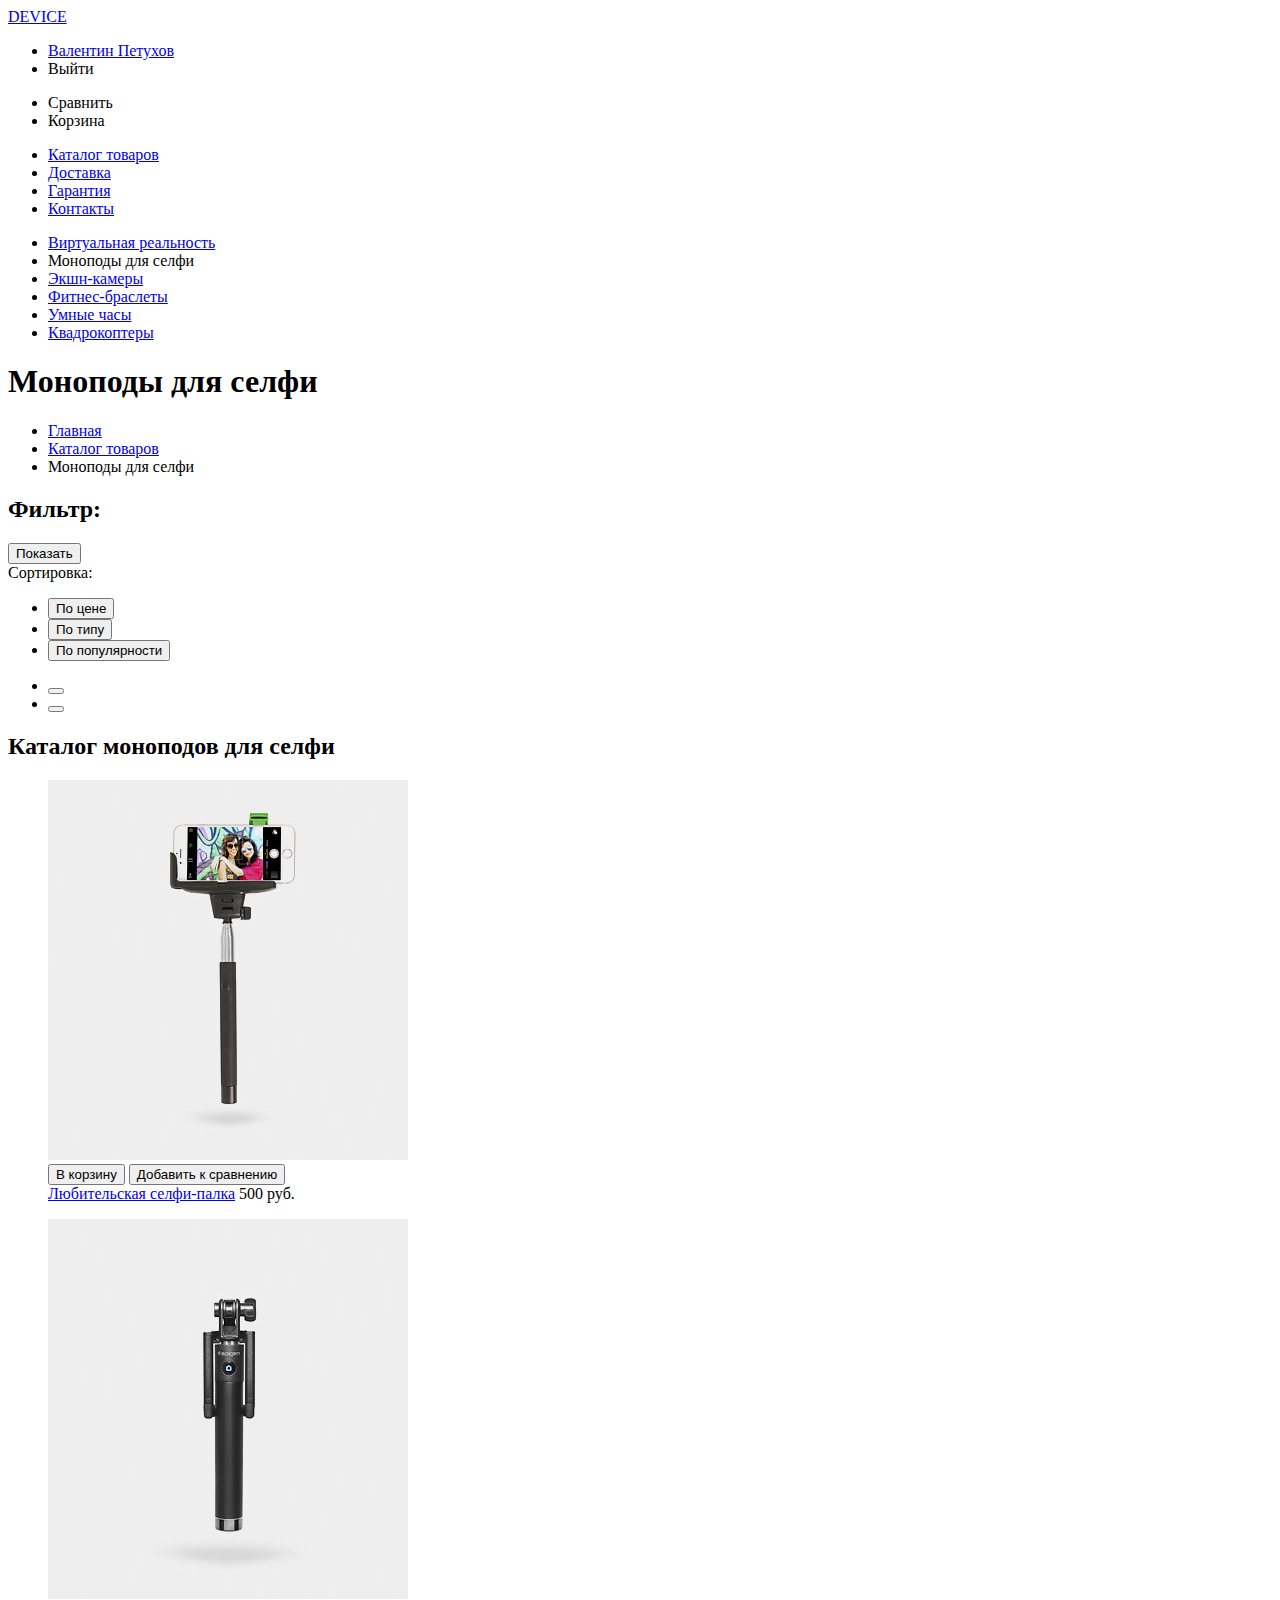
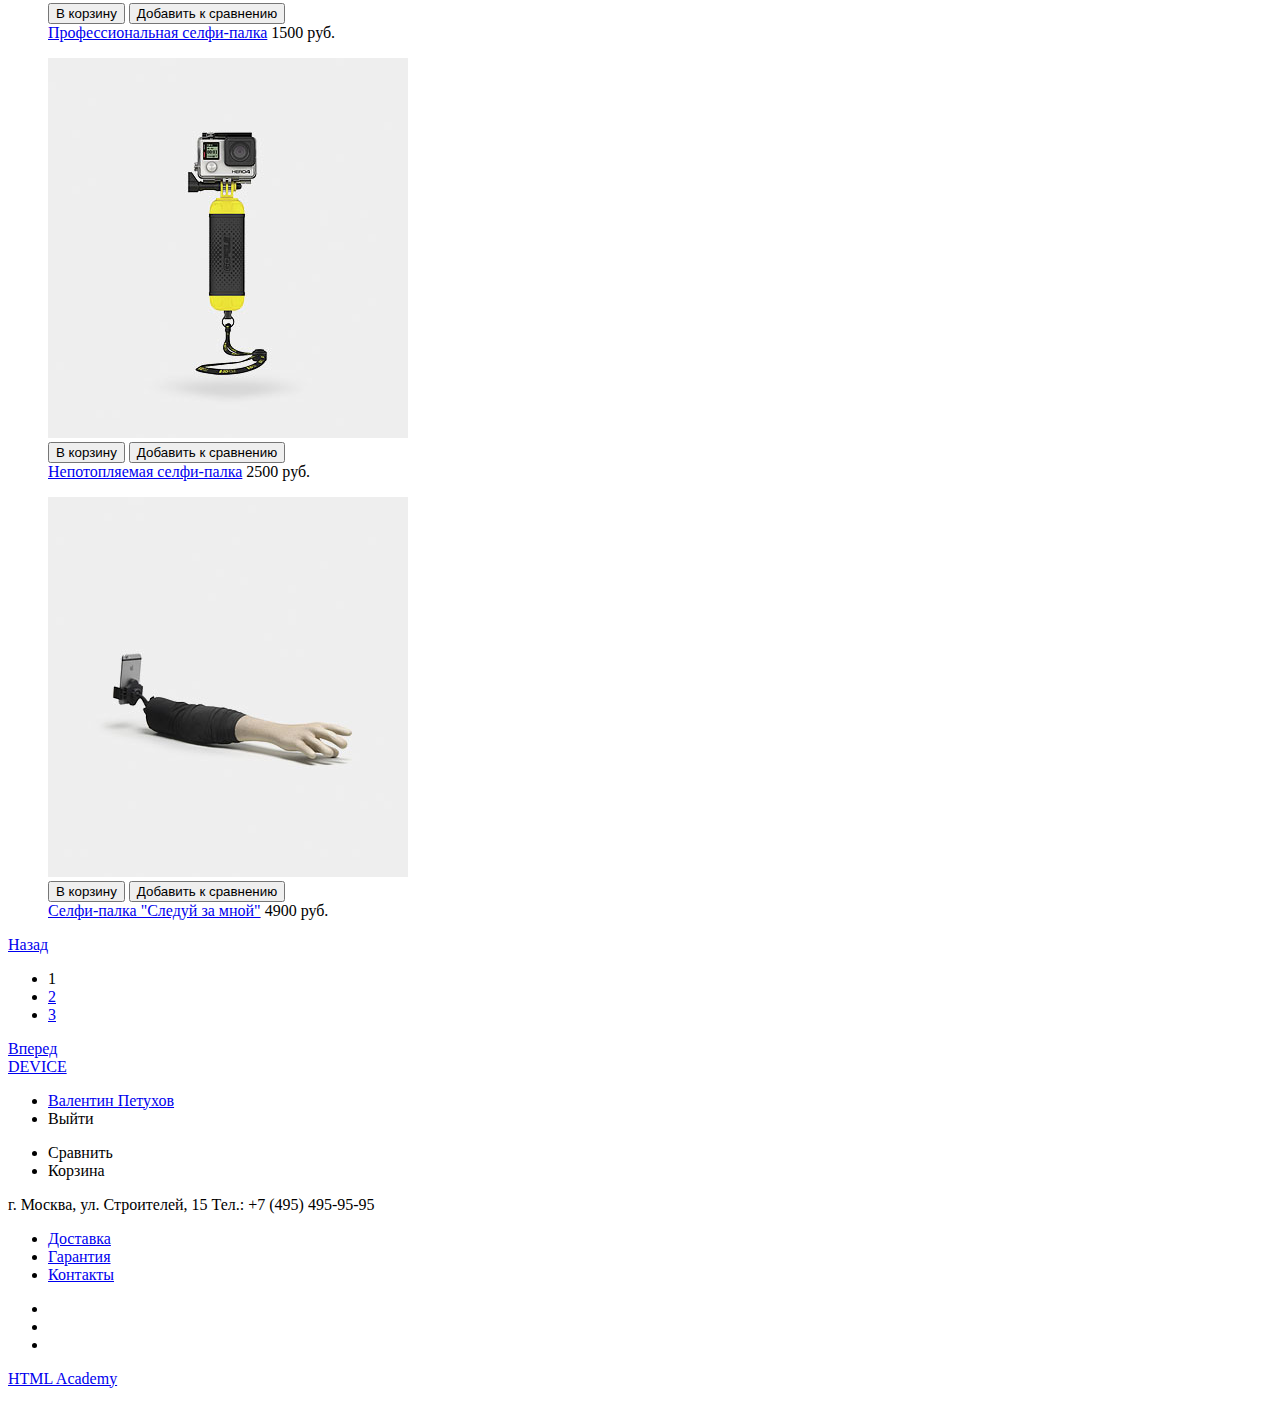
==== monopods.html @ a29088d2 "Графика" ====
<!DOCTYPE html>
<html lang="ru">
  <head>
    <meta charset="utf-8">
    <title>HTML Academy: Девайс</title>
  </head>

  <body>
  	 <header class="main-header">
    	<nav class="main-navigation">
        	<a class="main-header-logo" href="index.html">DEVICE</a>
    	    <!--form-->
            <ul class="user-navigation">
            	<li class="user-name"><a href="profile.html">Валентин Петухов</a></li>
        	    <li class="login-link">Выйти</li>
            </ul>
            <ul class="help-navigation">
            	<li class="compare">Сравнить</li>
            	<li class="basket">Корзина</li>
            </ul>
            <ul class="site-navigation">
            	<li><a href="catalog.html">Каталог товаров</a></li>
            	<li><a href="delivery.html">Доставка</a></li>
            	<li><a href="guarantee.html">Гарантия</a></li>
            	<li><a href="contacts.html">Контакты</a></li>
            </ul>
            <ul class="catalog-menu">
            	<li><a href="virtuality.html">Виртуальная реальность</a></li>
            	<li>Моноподы для селфи</li>
            	<li><a href="cameras.html">Экшн-камеры</a></li>
            	<li><a href="bracelets.html">Фитнес-браслеты</a></li>
            	<li><a href="watch.html">Умные часы</a></li>
            	<li><a href="copters.html">Квадрокоптеры</a></li>
            </ul>
        </nav>
    </header>

    <main>
    	<h1>Моноподы для селфи</h1>
    	<ul class="breadcrumbs">
    		<li><a href="index.html">Главная</a></li>
    		<li><a href="catalog.html">Каталог товаров</a></li>
    		<li>Моноподы для селфи</li>
    	</ul>
    	<aside class="filter">
    		<h2>Фильтр:</h2>
    		<!--form-->
    		<button class="button-show">Показать</button>
    	</aside>

    	<div class="sorting">
    		<span class="sort">Сортировка:</span>
    		<ul class="sort-criterions">
    			<li><button class="active">По цене</button></li>
    			<li><button>По типу</button></li>
                <li><button>По популярности</button></li>
    		</ul>
    		<ul class="sort-arrows">
    			<li><button class="up"></button></li>
    			<li><button class="down active"></button></li>
    		</ul>
    	</div>

    	<section class="catalog-items">
    		<h2 class="visually-hidden">Каталог моноподов для селфи</h2>
    		<figure>
    			<img src="img/item-1.jpg" width="360" height="380" alt="Любительская селфи-палка">
    			<div class="item-buttons">
    				<button class="to-basket">В корзину</button>
    				<button class="to-compare">Добавить к сравнению</button>
    			</div>
    			<figcaption>
    				<span class="mono-name"><a href="mono-1.html">Любительская селфи-палка</a></span>
    				<span class="mono-cost">500 руб.</span>
    			</figcaption>
    		</figure>
    		<figure>
    			<img src="img/item-2.jpg" width="360" height="380" alt="Профессиональная селфи-палка">
    			<div class="item-buttons">
    				<button class="to-basket">В корзину</button>
    				<button class="to-compare">Добавить к сравнению</button>
    			</div>
    			<figcaption>
    				<span class="mono-name"><a href="mono-2.html">Профессиональная селфи-палка</a></span>
    				<span class="mono-cost">1500 руб.</span>
    			</figcaption>
    		</figure>
    		<figure>
    			<img src="img/item-3.jpg" width="360" height="380" alt="Непотопляемая селфи-палка">
    			<div class="item-buttons">
    				<button class="to-basket">В корзину</button>
    				<button class="to-compare">Добавить к сравнению</button>
    			</div>
    			<figcaption>
    				<span class="mono-name"><a href="mono-3.html">Непотопляемая селфи-палка</a></span>
    				<span class="mono-cost">2500 руб.</span>
    			</figcaption>
    		</figure>
    		<figure>
    			<img class="new" src="img/item-4.jpg" width="360" height="380" alt="Селфи палка Следуй за мной">
    			<div class="item-buttons">
    				<button class="to-basket">В корзину</button>
    				<button class="to-compare">Добавить к сравнению</button>
    			</div>
    			<figcaption>
    				<span class="mono-name"><a href="mono-4.html">Селфи-палка "Следуй за мной"</a></span>
    				<span class="mono-cost">4900 руб.</span>
    			</figcaption>
    		</figure>
    		<div class="catalog-pagination">
    			<a href="#">Назад</a>
    			<ul class="pagination-pages">
    				<li><a>1</a></li>
    				<li><a href="items-page-two">2</a></li>
    				<li><a href="items-page-three">3</a></li>
    			</ul>
    			<a href="#">Вперед</a>
    		</div>
    	</section>
    </main>

    <footer class="main-footer">
    		<a class="footer-logo" href="index.html">DEVICE</a>
    		<ul class="footer-user-navigation">
    		 	<li class="footer-user-name"><a href="profile">Валентин Петухов</a></li>
        	    <li class="footer-login-link">Выйти</li>
            </ul>
            <ul class="footer-help-navigation">
            	<li class="footer-compare">Сравнить</li>
            	<li class="footer-basket">Корзина</li>
            </ul>	
            <span class="address">г. Москва, ул. Строителей, 15</span>
            <span class="tel">Тел.: +7 (495) 495-95-95</span>
            <ul class="footer-nav">
            		<li><a href="delivery.html">Доставка</a></li>
            	    <li><a href="guarantee.html">Гарантия</a></li>
            	    <li><a href="contacts.html">Контакты</a></li>
            </ul>
            <ul class="social-buttons">
            		<li class="facebook"><a href="#"></a></li>
            		<li class="ig"><a href="#"></a></li>
            		<li class="twitter"><a href="#"></a></li>
            </ul>
            <p class="footer-copyright">
            		<a class="button" href="https://htmlacademy.ru/intensive/htmlcss"><span class="visually-hidden">HTML Academy</span></a>
            </p>
    	</footer>


  </body>
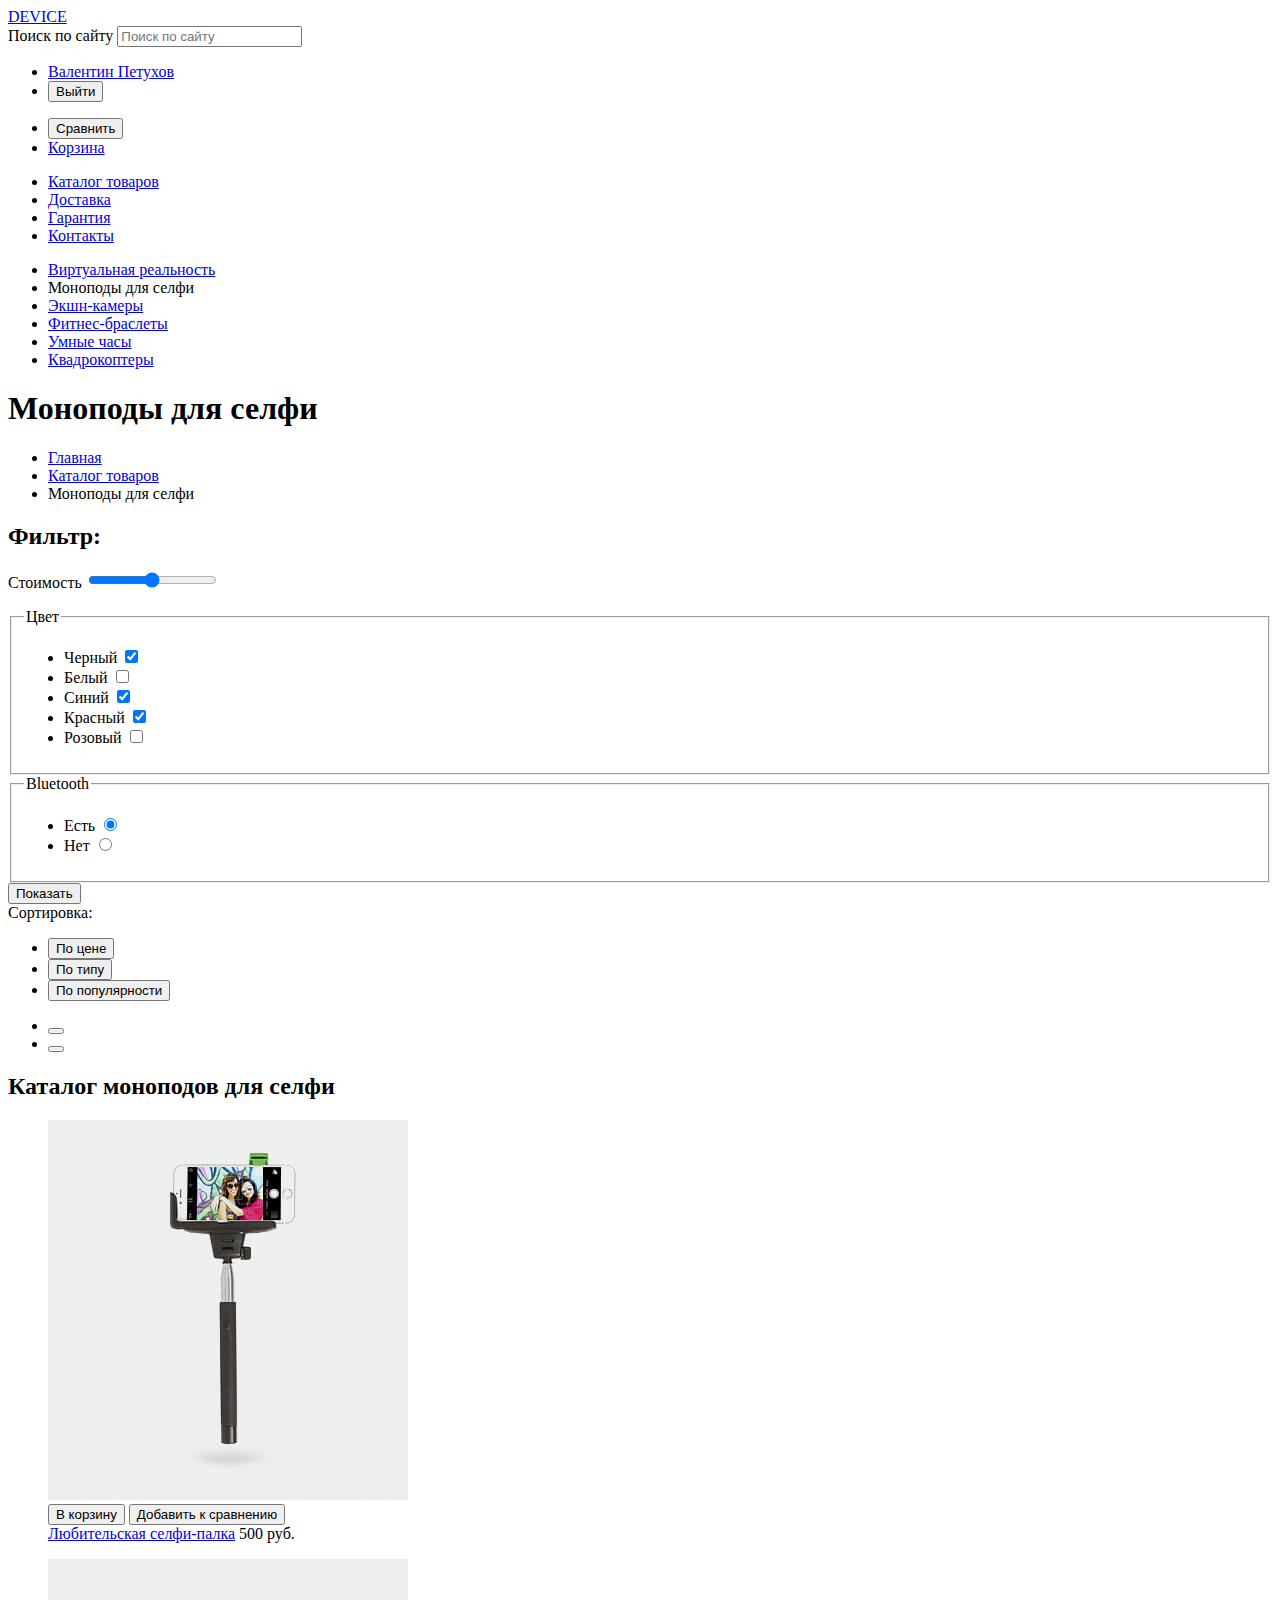
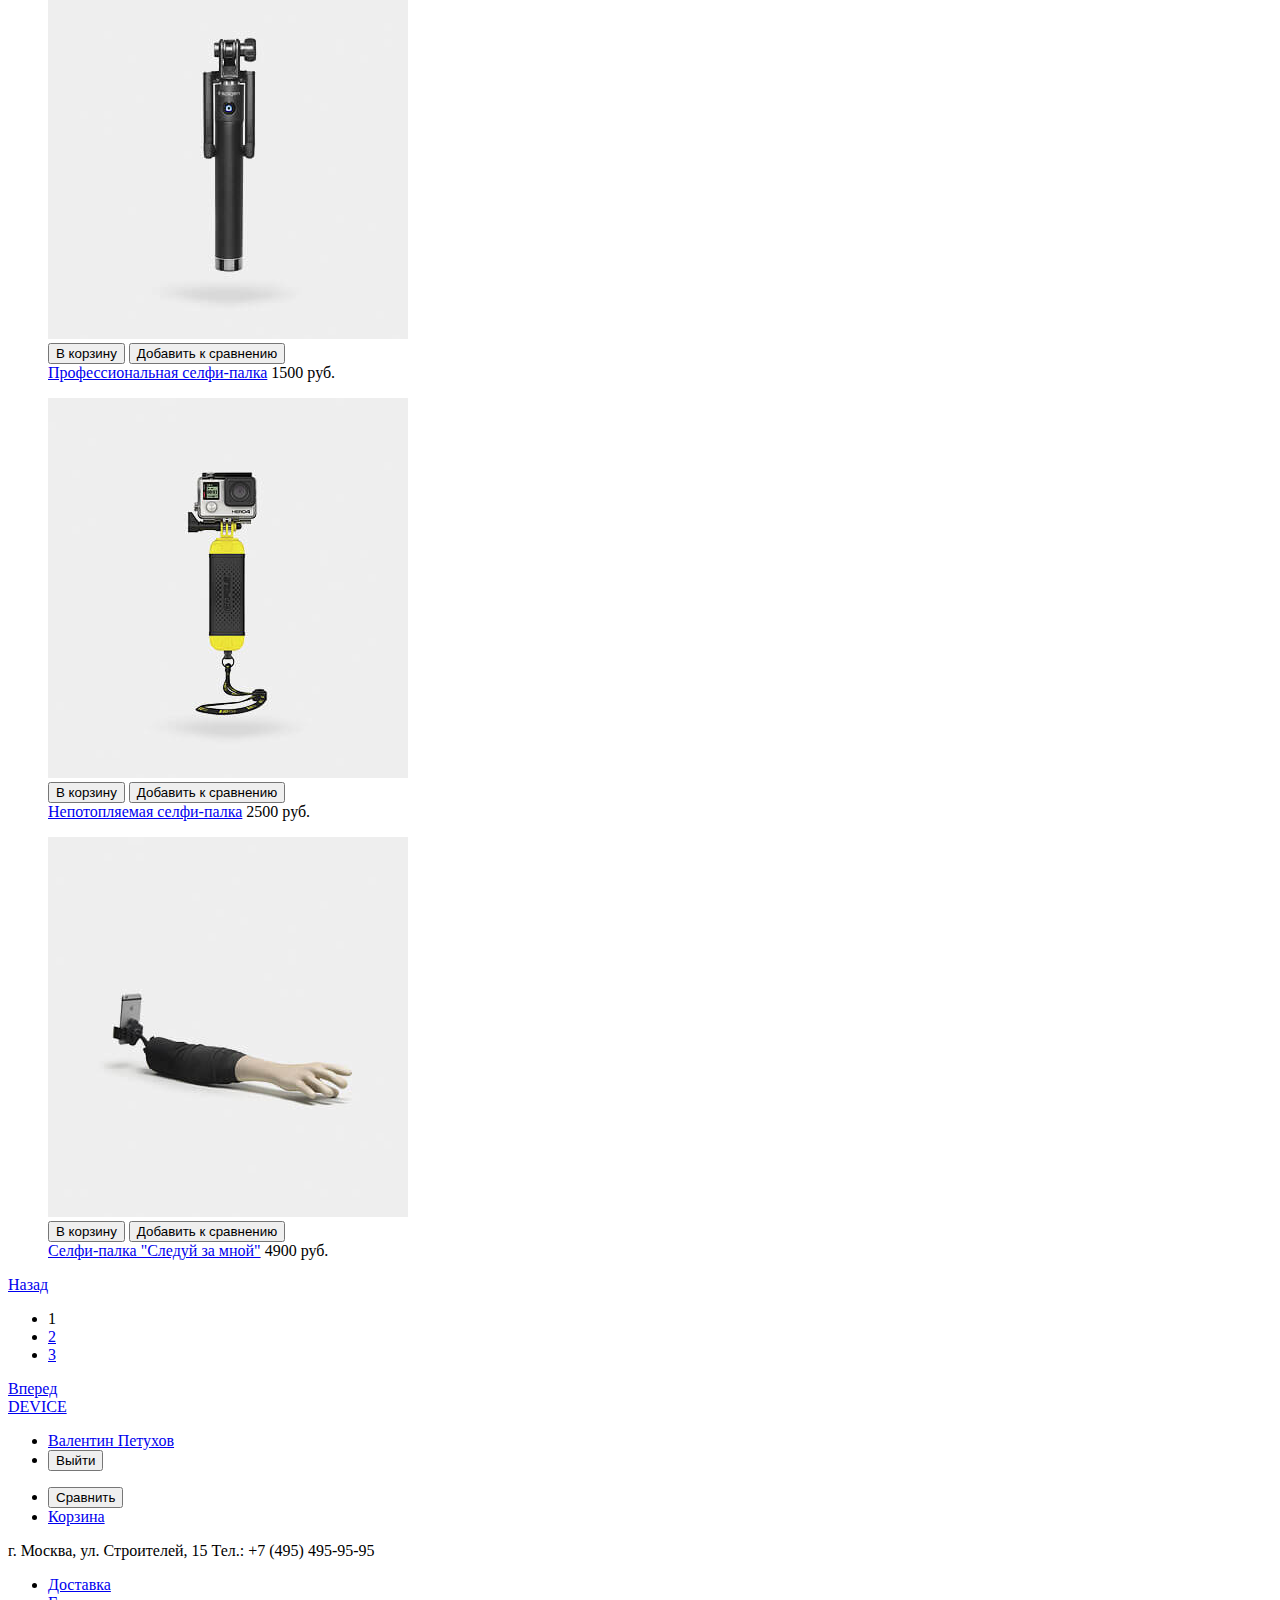
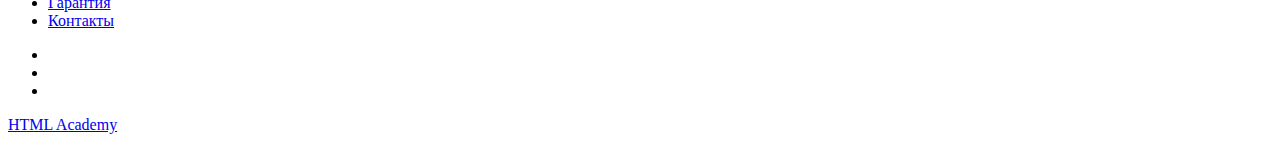
==== commit 14bd0311: "Формы" ====
--- a/monopods.html
+++ b/monopods.html
@@ -9,14 +9,23 @@
   	 <header class="main-header">
     	<nav class="main-navigation">
         	<a class="main-header-logo" href="index.html">DEVICE</a>
-    	    <!--form-->
+    	    <form class="search-form" action="https://echo.htmlacademy.ru" method="post">
+    	    	<label for="search" class="visually-hidden">Поиск по сайту</label>
+    	    	<input type="search" name="search" id="search" placeholder="Поиск по сайту">
+    	    </form>
             <ul class="user-navigation">
             	<li class="user-name"><a href="profile.html">Валентин Петухов</a></li>
-        	    <li class="login-link">Выйти</li>
+        	    <li class="login-link">
+        	    	<button>Выйти</button>
+        	    </li>
             </ul>
             <ul class="help-navigation">
-            	<li class="compare">Сравнить</li>
-            	<li class="basket">Корзина</li>
+            	<li class="compare">
+            		<button>Сравнить</button>
+            	</li>
+            	<li class="basket">
+            		<a href="basket.html">Корзина</a>
+            	</li>
             </ul>
             <ul class="site-navigation">
             	<li><a href="catalog.html">Каталог товаров</a></li>
@@ -44,8 +53,51 @@
     	</ul>
     	<aside class="filter">
     		<h2>Фильтр:</h2>
-    		<!--form-->
-    		<button class="button-show">Показать</button>
+    		<form class="filter-form" action="https://echo.htmlacademy.ru" method="get">
+    	    	<p class="filter-field">
+    	    		<label for="cost">Стоимость</label>
+    	    		<input type="range" name="cost" id="cost" min="0" max="10000" step="100">
+    	    	</p>
+    	    	<fieldset>
+    	    		<legend>Цвет</legend>
+    	    		<ul>
+    	    		    <li class="filter-field">
+    	    			    <label for="black">Черный</label>
+    	    			    <input type="checkbox" checked name="black" id="black" class="visually-hidden">
+    	    	        </li>
+    	    	        <li class="filter-field">
+    	    	    	    <label for="white">Белый</label>
+    	    		        <input type="checkbox" name="white" id="white" class="visually-hidden">
+    	    		    </li>
+    	    		    <li class="filter-field">
+    	    			    <label for="blue">Синий</label>
+    	    			    <input type="checkbox" checked name="blue" id="blue" class="visually-hidden">
+    	    		    </li>
+    	    		    <li class="filter-field">
+    	    			    <label for="red">Красный</label>
+    	    		        <input type="checkbox" name="red" checked id="red" class="visually-hidden">
+    	    		    </li>
+    	    		    <li class="filter-field">
+    	    			    <label for="pink">Розовый</label>
+    	    		        <input type="checkbox" name="pink" id="pink" class="visually-hidden">
+    	    		    </li>
+    	    	    </ul>
+    	    	</fieldset>
+    	    	<fieldset class="filter-field">
+    	    		<legend>Bluetooth</legend>
+    	    		<ul>
+    	    			<li class="filter-field">
+    	    			    <label for="yes">Есть</label>
+    	    		        <input type="radio" name="bluetooth-presense" id="yes" checked class="visually-hidden">
+    	    		    </li>
+    	    		    <li class="filter-field">
+    	    			    <label for="no">Нет</label>
+    	    		        <input type="radio" name="bluetooth-presense" id="no" class="visually-hidden">
+    	    	        </li>
+    	    	    </ul>
+    	    	</fieldset>
+    	    </form>
+    		<button type="submit" class="button">Показать</button>
     	</aside>
 
     	<div class="sorting">
@@ -123,11 +175,17 @@
     		<a class="footer-logo" href="index.html">DEVICE</a>
     		<ul class="footer-user-navigation">
     		 	<li class="footer-user-name"><a href="profile">Валентин Петухов</a></li>
-        	    <li class="footer-login-link">Выйти</li>
+        	    <li class="footer-login-link">
+        	    	<button>Выйти</button>
+        	    </li>
             </ul>
             <ul class="footer-help-navigation">
-            	<li class="footer-compare">Сравнить</li>
-            	<li class="footer-basket">Корзина</li>
+            	<li class="footer-compare">
+            		<button>Сравнить</button>
+            	</li>
+            	<li class="footer-basket">
+            		<a href="basket.html">Корзина</a>
+            	</li>
             </ul>	
             <span class="address">г. Москва, ул. Строителей, 15</span>
             <span class="tel">Тел.: +7 (495) 495-95-95</span>
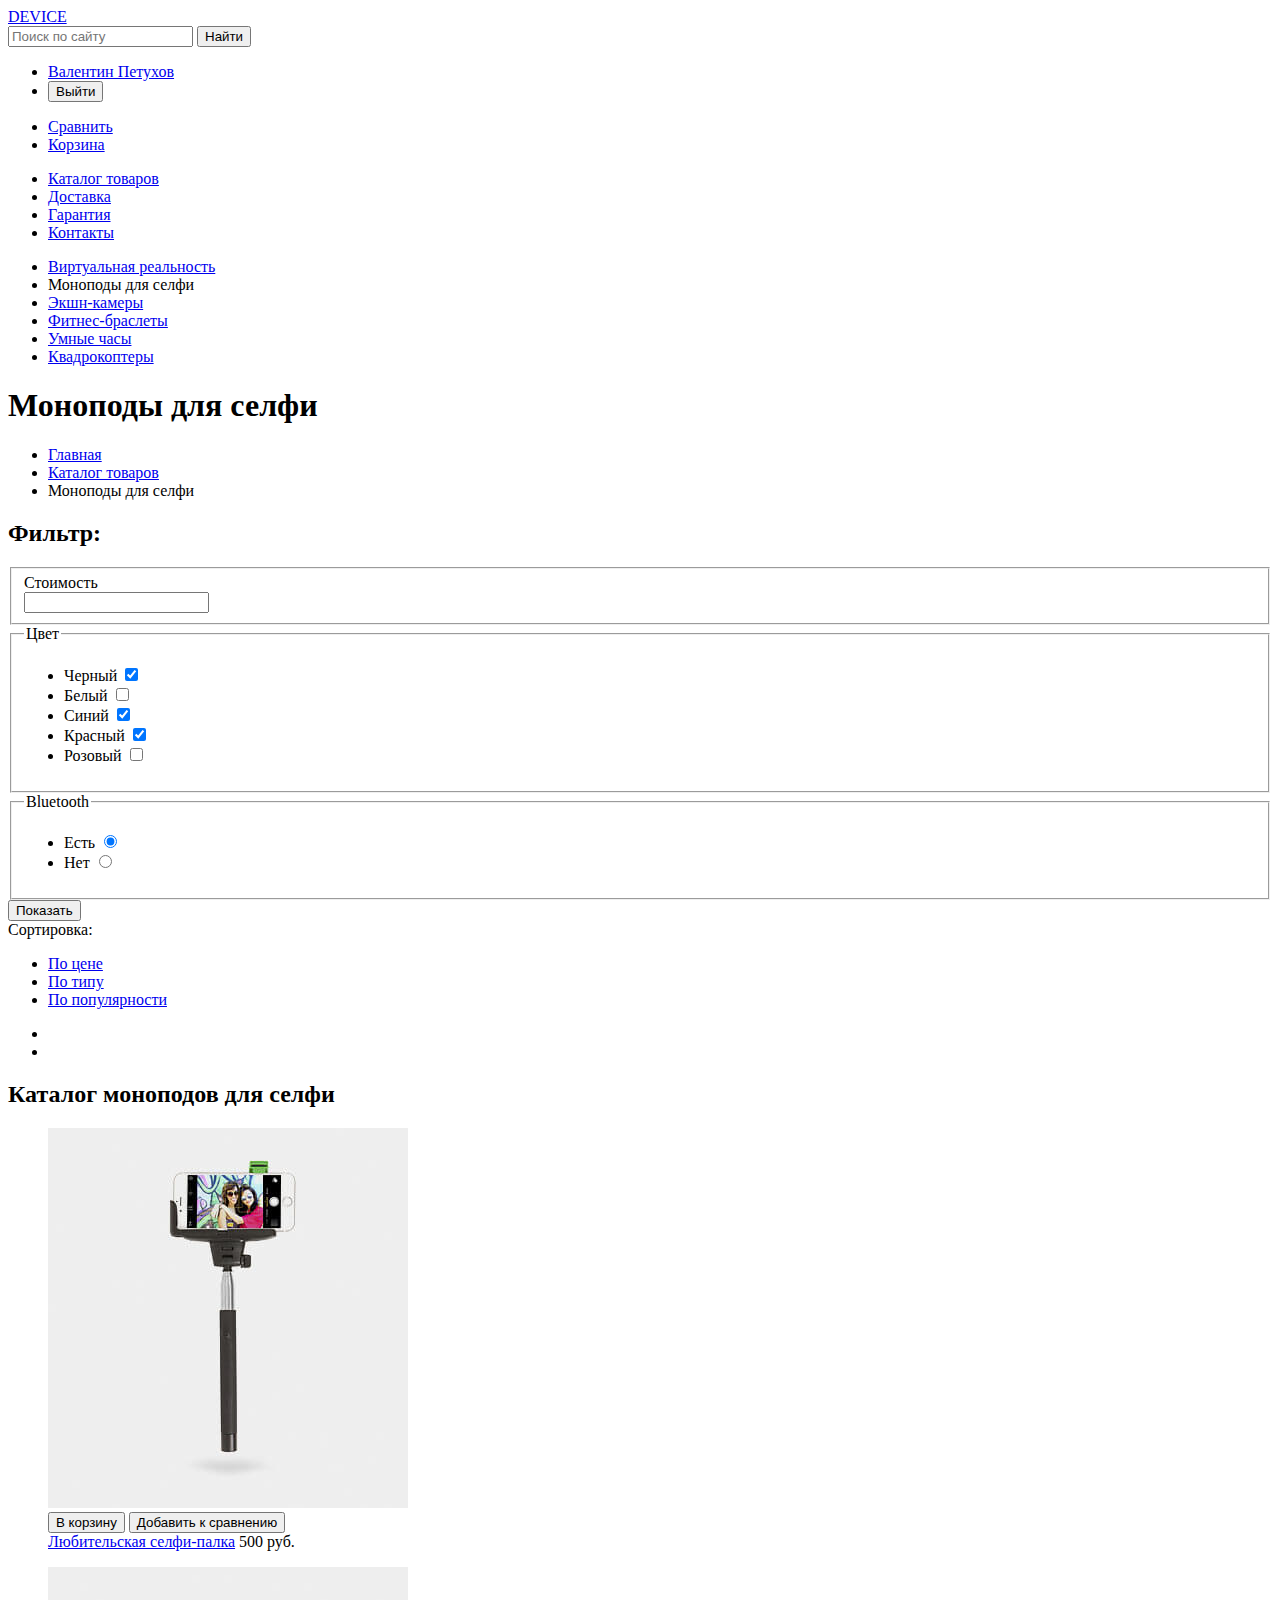
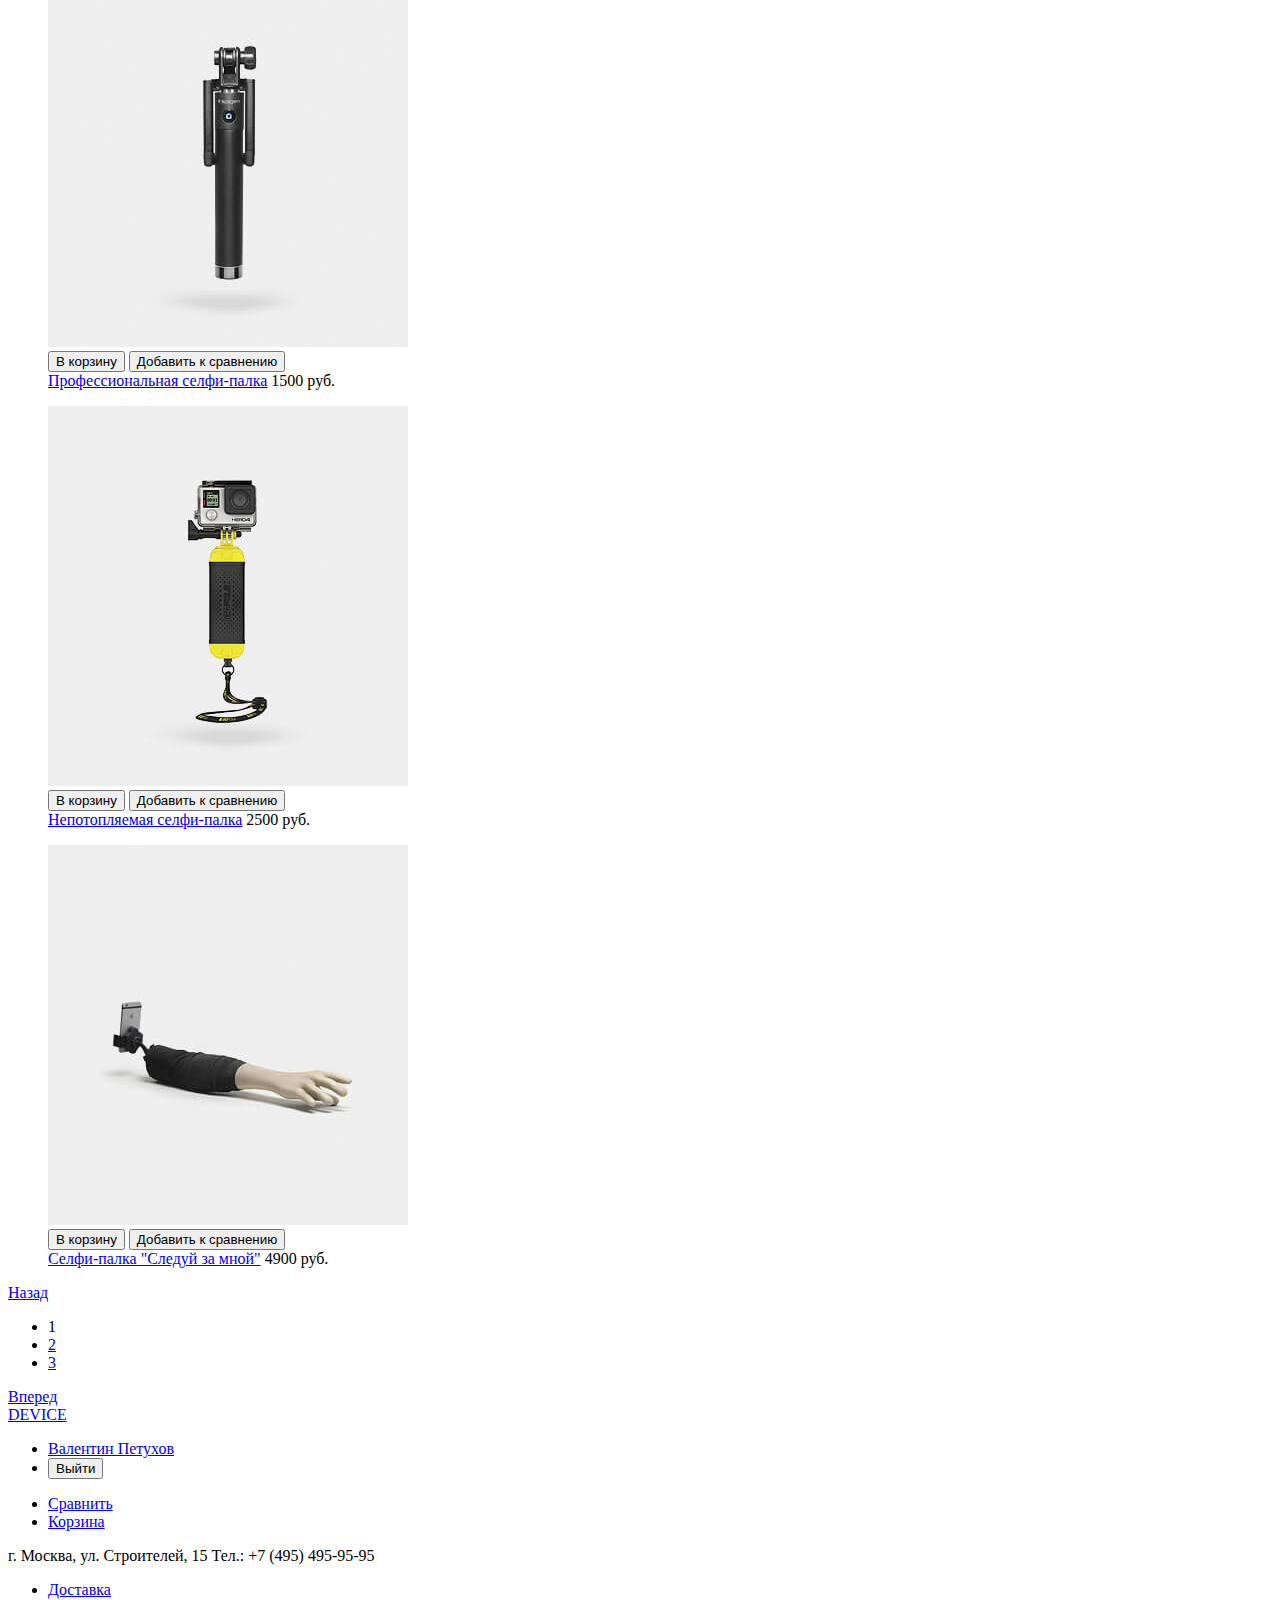
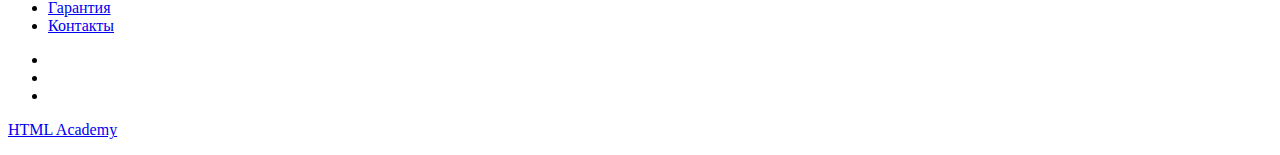
==== commit d08af71b: "Изменения в формах" ====
--- a/monopods.html
+++ b/monopods.html
@@ -10,8 +10,8 @@
     	<nav class="main-navigation">
         	<a class="main-header-logo" href="index.html">DEVICE</a>
     	    <form class="search-form" action="https://echo.htmlacademy.ru" method="post">
-    	    	<label for="search" class="visually-hidden">Поиск по сайту</label>
-    	    	<input type="search" name="search" id="search" placeholder="Поиск по сайту">
+    	    	<input type="search" name="search" id="header-search" placeholder="Поиск по сайту">
+    	    	<button type="submit" class="header-search-button">Найти</button>
     	    </form>
             <ul class="user-navigation">
             	<li class="user-name"><a href="profile.html">Валентин Петухов</a></li>
@@ -21,7 +21,7 @@
             </ul>
             <ul class="help-navigation">
             	<li class="compare">
-            		<button>Сравнить</button>
+            		<a href="compare.html">Сравнить</a>
             	</li>
             	<li class="basket">
             		<a href="basket.html">Корзина</a>
@@ -54,32 +54,33 @@
     	<aside class="filter">
     		<h2>Фильтр:</h2>
     		<form class="filter-form" action="https://echo.htmlacademy.ru" method="get">
-    	    	<p class="filter-field">
-    	    		<label for="cost">Стоимость</label>
-    	    		<input type="range" name="cost" id="cost" min="0" max="10000" step="100">
-    	    	</p>
+    	    	<fieldset class="filter-field">
+    	    		<label for="cost-field">Стоимость</label>
+    	    		<div class="cost-range"></div>
+    	    		<input type="text" id="cost-field" readonly>
+    	    	</fieldset>
     	    	<fieldset>
     	    		<legend>Цвет</legend>
     	    		<ul>
     	    		    <li class="filter-field">
-    	    			    <label for="black">Черный</label>
-    	    			    <input type="checkbox" checked name="black" id="black" class="visually-hidden">
+    	    			    <label for="color-filter-black">Черный</label>
+    	    			    <input type="checkbox" checked name="color-checkbox" id="color-filter-black" class="visually-hidden" value="black">
     	    	        </li>
     	    	        <li class="filter-field">
-    	    	    	    <label for="white">Белый</label>
-    	    		        <input type="checkbox" name="white" id="white" class="visually-hidden">
-    	    		    </li>
-    	    		    <li class="filter-field">
-    	    			    <label for="blue">Синий</label>
-    	    			    <input type="checkbox" checked name="blue" id="blue" class="visually-hidden">
-    	    		    </li>
-    	    		    <li class="filter-field">
-    	    			    <label for="red">Красный</label>
-    	    		        <input type="checkbox" name="red" checked id="red" class="visually-hidden">
-    	    		    </li>
-    	    		    <li class="filter-field">
-    	    			    <label for="pink">Розовый</label>
-    	    		        <input type="checkbox" name="pink" id="pink" class="visually-hidden">
+    	    	    	    <label for="color-filter-white">Белый</label>
+    	    		        <input type="checkbox" name="color-checkbox" id="color-filter-white" class="visually-hidden" value="white">
+    	    		    </li>
+    	    		    <li class="filter-field">
+    	    			    <label for="color-filter-blue">Синий</label>
+    	    			    <input type="checkbox" checked name="color-checkbox" id="color-filter-blue" class="visually-hidden" value="blue">
+    	    		    </li>
+    	    		    <li class="filter-field">
+    	    			    <label for="color-filter-red">Красный</label>
+    	    		        <input type="checkbox" name="color-checkbox" checked id="color-filter-red" class="visually-hidden" value="red">
+    	    		    </li>
+    	    		    <li class="filter-field">
+    	    			    <label for="color-filter-pink">Розовый</label>
+    	    		        <input type="checkbox" name="color-checkbox" id="color-filter-pink" class="visually-hidden" value="pink">
     	    		    </li>
     	    	    </ul>
     	    	</fieldset>
@@ -87,12 +88,12 @@
     	    		<legend>Bluetooth</legend>
     	    		<ul>
     	    			<li class="filter-field">
-    	    			    <label for="yes">Есть</label>
-    	    		        <input type="radio" name="bluetooth-presense" id="yes" checked class="visually-hidden">
-    	    		    </li>
-    	    		    <li class="filter-field">
-    	    			    <label for="no">Нет</label>
-    	    		        <input type="radio" name="bluetooth-presense" id="no" class="visually-hidden">
+    	    			    <label for="bluetooth-presense-yes">Есть</label>
+    	    		        <input type="radio" name="bluetooth-presense" id="bluetooth-presense-yes" checked class="visually-hidden" value="yes">
+    	    		    </li>
+    	    		    <li class="filter-field">
+    	    			    <label for="bluetooth-presense-no">Нет</label>
+    	    		        <input type="radio" name="bluetooth-presense" id="bluetooth-presense-no" class="visually-hidden" value="no">
     	    	        </li>
     	    	    </ul>
     	    	</fieldset>
@@ -103,13 +104,13 @@
     	<div class="sorting">
     		<span class="sort">Сортировка:</span>
     		<ul class="sort-criterions">
-    			<li><button class="active">По цене</button></li>
-    			<li><button>По типу</button></li>
-                <li><button>По популярности</button></li>
+    			<li><a href="#" class="active">По цене</a></li>
+    			<li><a href="#">По типу</a></li>
+                <li><a href="#">По популярности</a></li>
     		</ul>
     		<ul class="sort-arrows">
-    			<li><button class="up"></button></li>
-    			<li><button class="down active"></button></li>
+    			<li><a href="#"></a></li>
+    			<li><a href="#"></a></li>
     		</ul>
     	</div>
 
@@ -181,7 +182,7 @@
             </ul>
             <ul class="footer-help-navigation">
             	<li class="footer-compare">
-            		<button>Сравнить</button>
+            		<a href="compare.html">Сравнить</a>
             	</li>
             	<li class="footer-basket">
             		<a href="basket.html">Корзина</a>
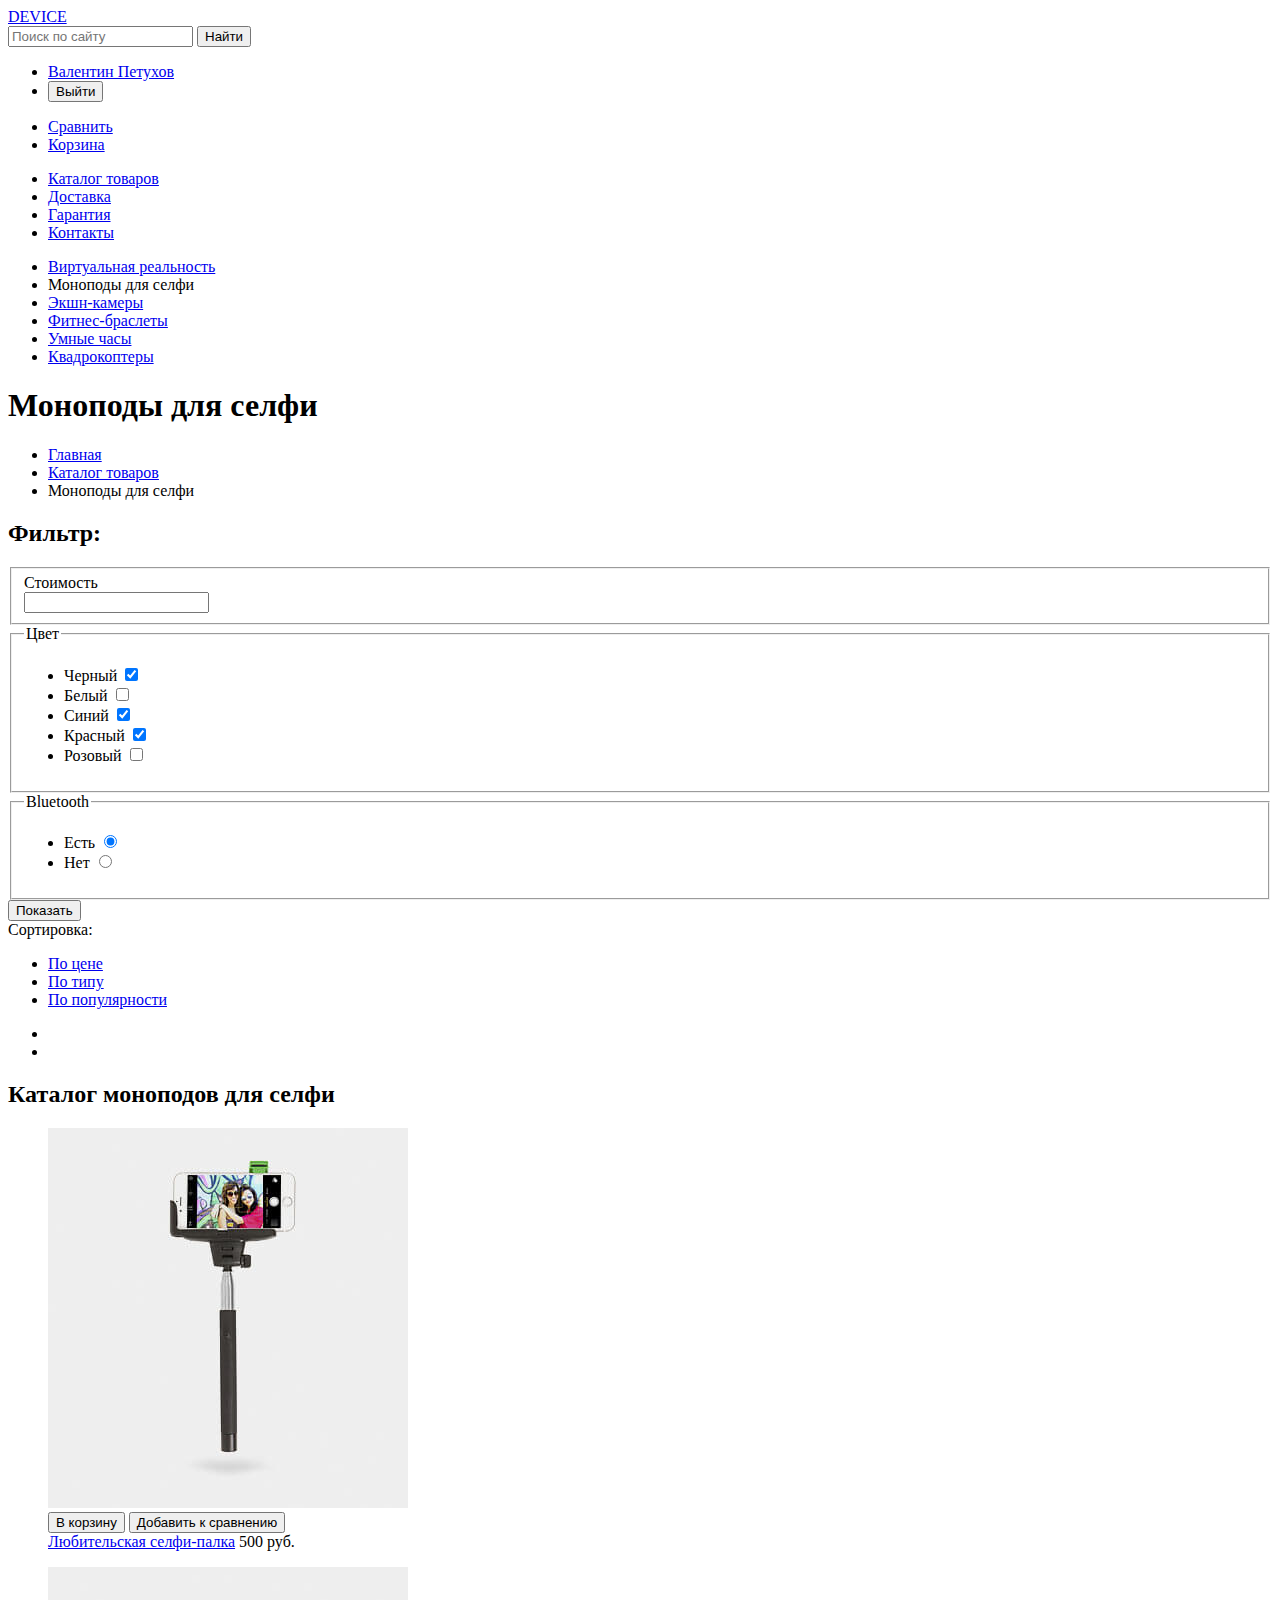
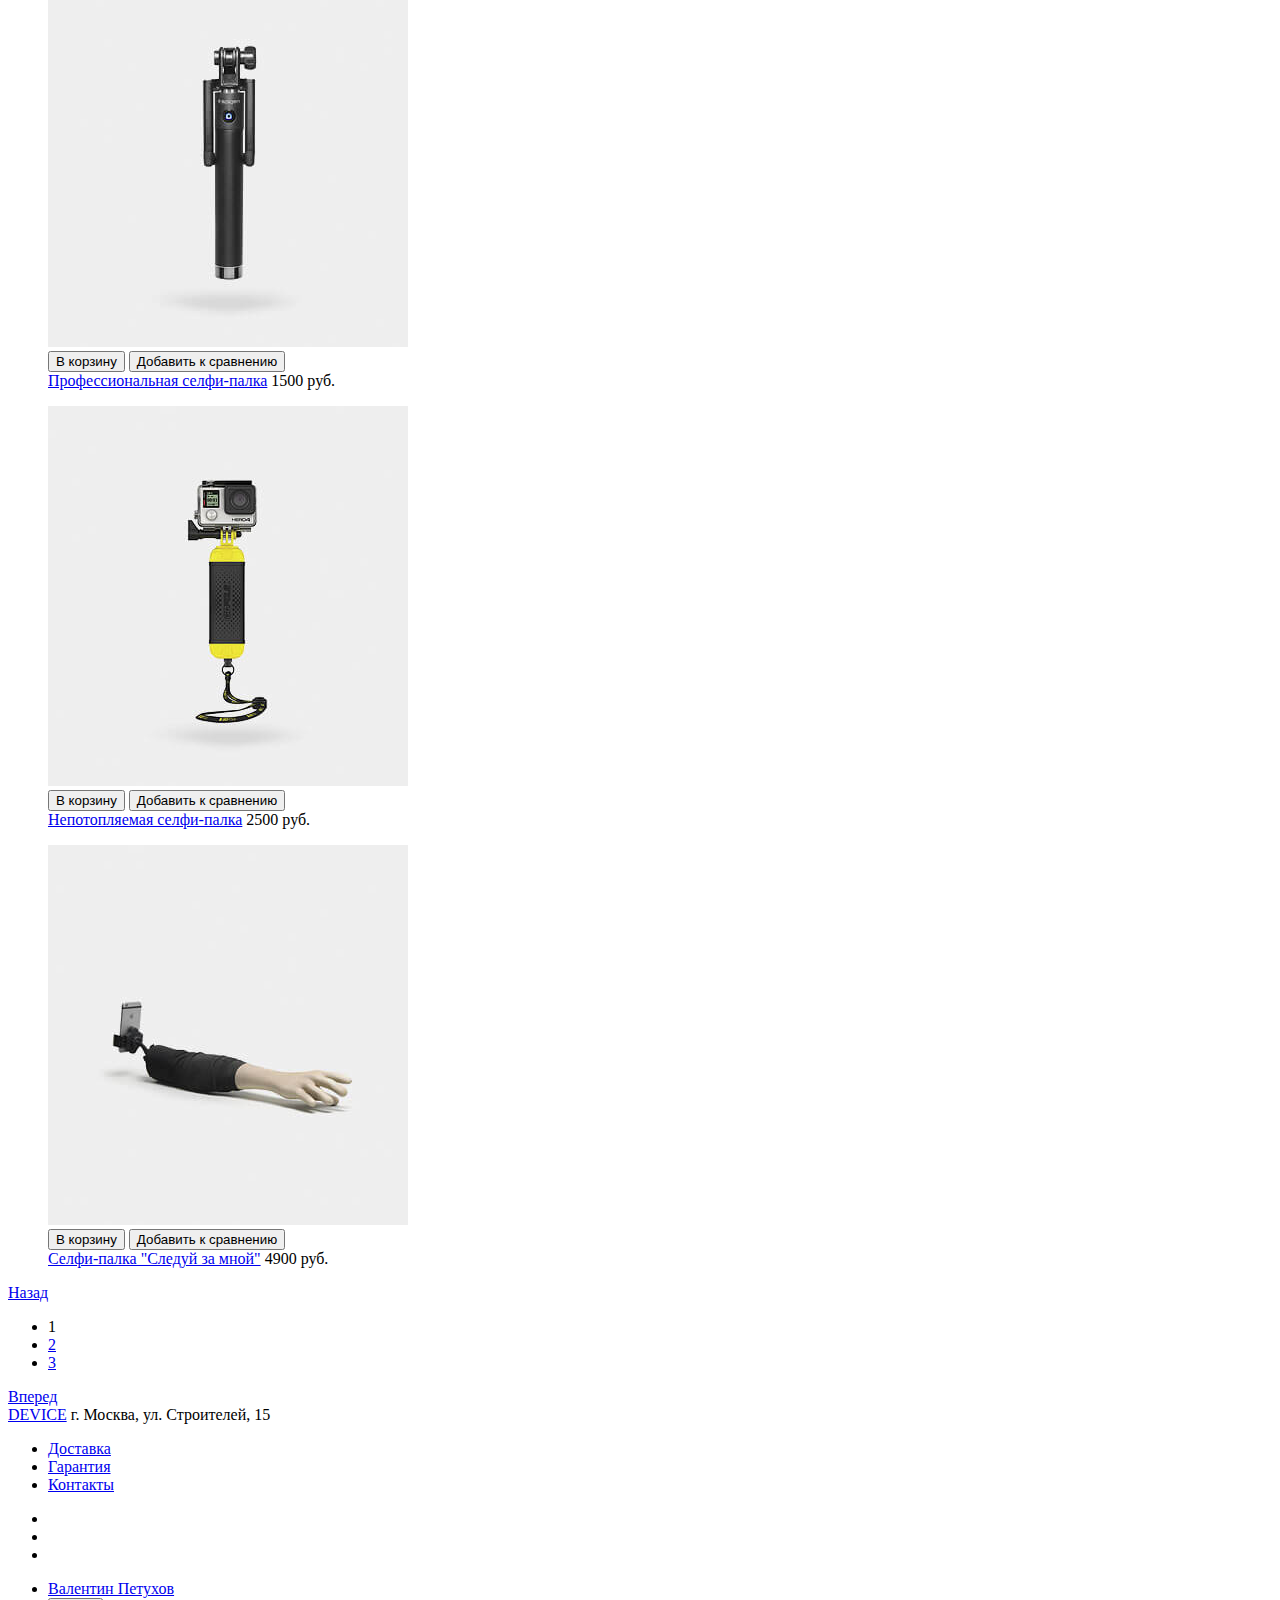
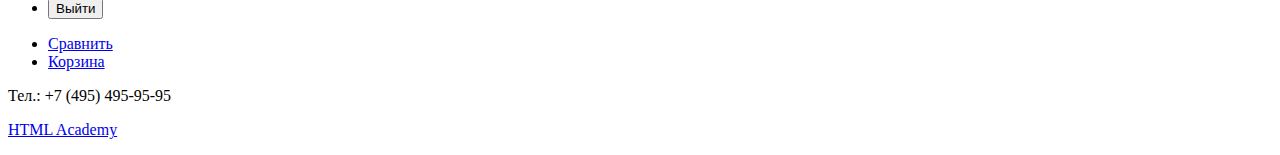
==== commit 66f67eff: "Изменения-2" ====
--- a/monopods.html
+++ b/monopods.html
@@ -56,7 +56,13 @@
     		<form class="filter-form" action="https://echo.htmlacademy.ru" method="get">
     	    	<fieldset class="filter-field">
     	    		<label for="cost-field">Стоимость</label>
-    	    		<div class="cost-range"></div>
+    	    		<div class="range-controls"> 
+                        <div class="scale"> 
+                            <div class="bar"></div> 
+                        </div> 
+                        <div class="toggle min-toggle"></div> 
+                        <div class="toggle max-toggle"></div> 
+                    </div>
     	    		<input type="text" id="cost-field" readonly>
     	    	</fieldset>
     	    	<fieldset>
@@ -109,8 +115,8 @@
                 <li><a href="#">По популярности</a></li>
     		</ul>
     		<ul class="sort-arrows">
-    			<li><a href="#"></a></li>
-    			<li><a href="#"></a></li>
+    			<li><a href="#" aria-label="По возрастанию"></a></li>
+    			<li><a href="#" aria-label="По убыванию"></a></li>
     		</ul>
     	</div>
 
@@ -163,9 +169,9 @@
     		<div class="catalog-pagination">
     			<a href="#">Назад</a>
     			<ul class="pagination-pages">
-    				<li><a>1</a></li>
-    				<li><a href="items-page-two">2</a></li>
-    				<li><a href="items-page-three">3</a></li>
+    				<li><a aria-label="Первая страница">1</a></li>
+    				<li><a href="items-page-two" aria-label="Вторая страница">2</a></li>
+    				<li><a href="items-page-three" aria-label="Третья страница">3</a></li>
     			</ul>
     			<a href="#">Вперед</a>
     		</div>
@@ -173,37 +179,42 @@
     </main>
 
     <footer class="main-footer">
-    		<a class="footer-logo" href="index.html">DEVICE</a>
-    		<ul class="footer-user-navigation">
-    		 	<li class="footer-user-name"><a href="profile">Валентин Петухов</a></li>
-        	    <li class="footer-login-link">
-        	    	<button>Выйти</button>
-        	    </li>
-            </ul>
-            <ul class="footer-help-navigation">
-            	<li class="footer-compare">
-            		<a href="compare.html">Сравнить</a>
-            	</li>
-            	<li class="footer-basket">
-            		<a href="basket.html">Корзина</a>
-            	</li>
-            </ul>	
-            <span class="address">г. Москва, ул. Строителей, 15</span>
-            <span class="tel">Тел.: +7 (495) 495-95-95</span>
-            <ul class="footer-nav">
+    		<div class="footer-left">
+    			<a class="footer-logo" href="index.html">DEVICE</a>
+    			<span class="address">г. Москва, ул. Строителей, 15</span>
+    		</div>
+    		<div class="footer-center">	
+    			<ul class="footer-nav">
             		<li><a href="delivery.html">Доставка</a></li>
             	    <li><a href="guarantee.html">Гарантия</a></li>
             	    <li><a href="contacts.html">Контакты</a></li>
-            </ul>
-            <ul class="social-buttons">
-            		<li class="facebook"><a href="#"></a></li>
-            		<li class="ig"><a href="#"></a></li>
-            		<li class="twitter"><a href="#"></a></li>
-            </ul>
-            <p class="footer-copyright">
+                </ul>
+                <ul class="social-buttons">
+            		<li class="facebook"><a href="#" aria-label="Мы в Facebook"></a></li>
+            		<li class="ig"><a href="#" aria-label="Мы в Instagram"></a></li>
+            		<li class="twitter"><a href="#" aria-label="Мы в Twitter"></a></li>
+                </ul>
+            </div>
+            <div class="footer-right">
+            	<ul class="footer-user-navigation">
+    		 	    <li class="footer-user-name"><a href="profile.html">Валентин Петухов</a></li>
+        	        <li class="footer-login-link">
+        	    	    <button>Выйти</button>
+        	        </li>
+                </ul>
+                <ul class="footer-help-navigation">
+            	    <li class="footer-compare">
+            		    <a href="compare.html">Сравнить</a>
+            	    </li>
+            	    <li class="footer-basket">
+            		    <a href="basket.html">Корзина</a>
+            	    </li>
+                </ul>   	
+                <span class="tel">Тел.: +7 (495) 495-95-95</span>
+                <p class="footer-copyright">
             		<a class="button" href="https://htmlacademy.ru/intensive/htmlcss"><span class="visually-hidden">HTML Academy</span></a>
-            </p>
+                </p>
+            </div>
     	</footer>
 
-
   </body>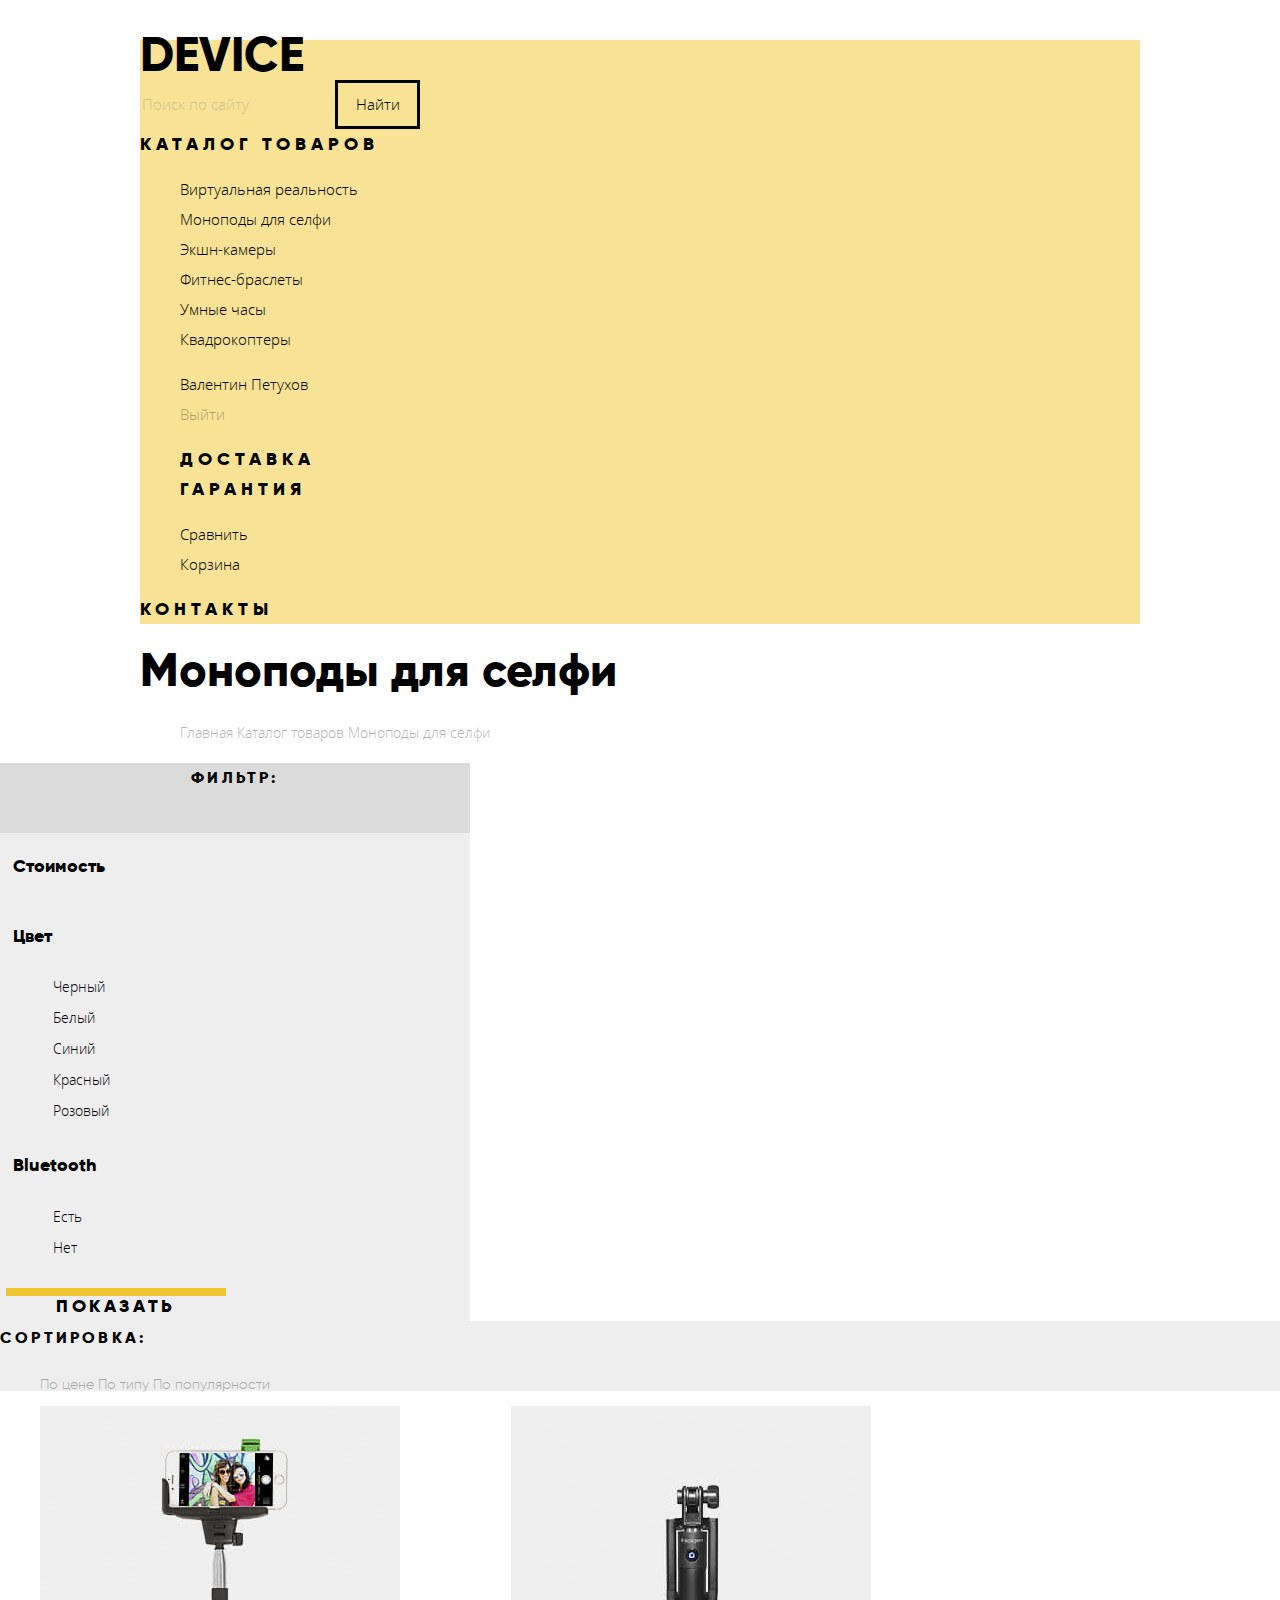
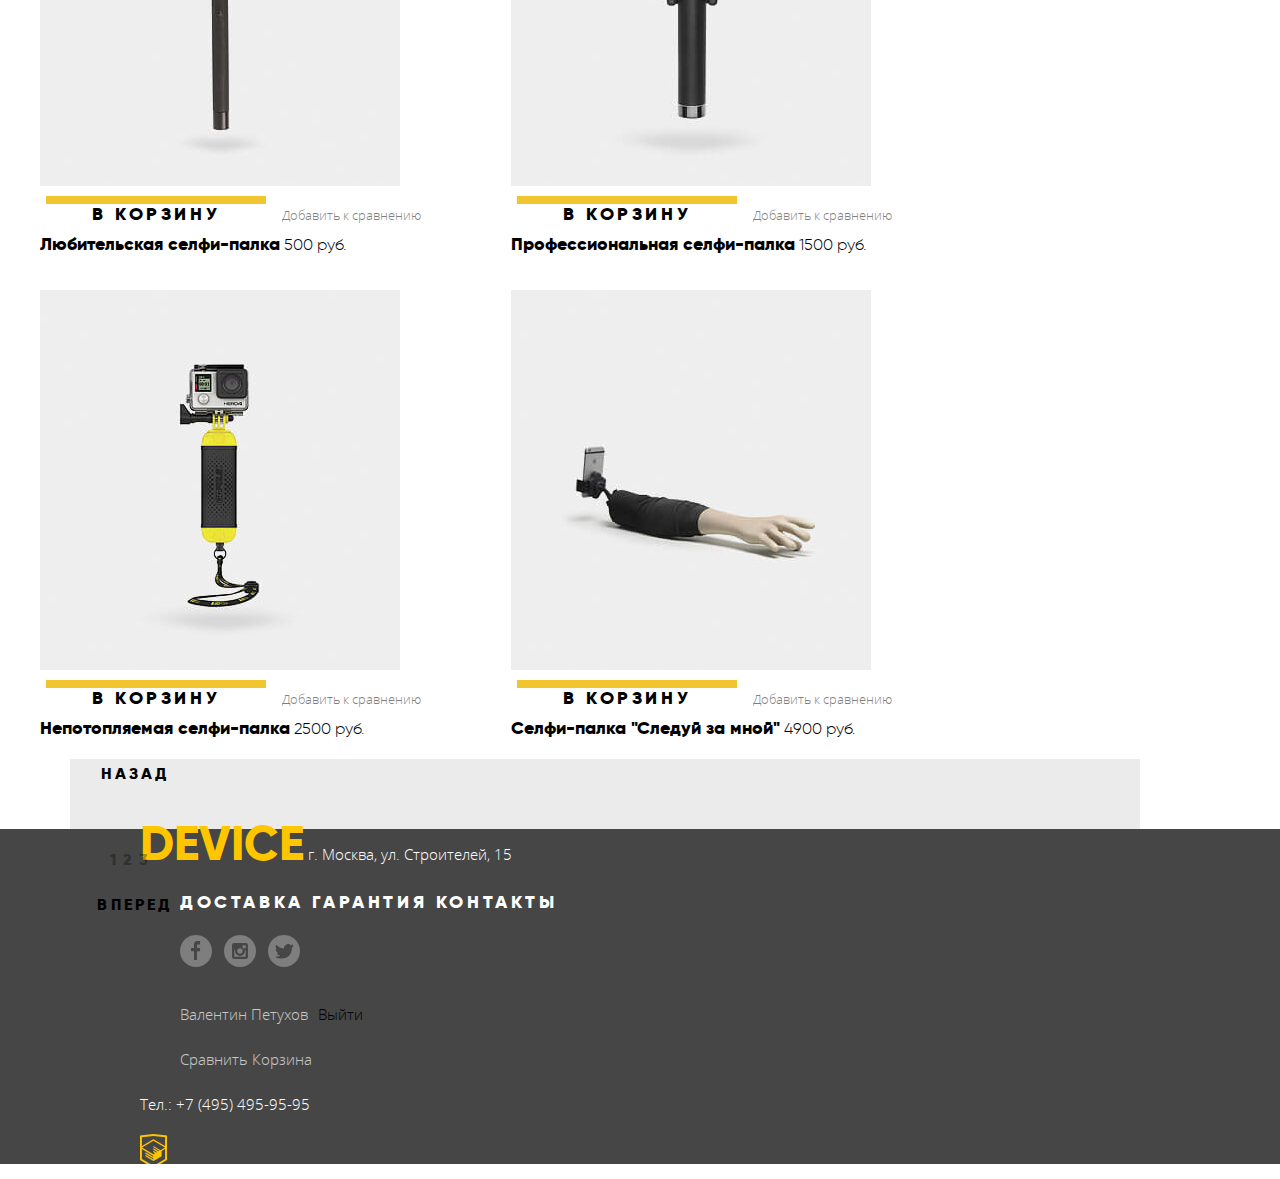
==== commit 88e59896: "Начало стилизации" ====
--- a/monopods.html
+++ b/monopods.html
@@ -3,44 +3,59 @@
   <head>
     <meta charset="utf-8">
     <title>HTML Academy: Девайс</title>
+    <link rel="stylesheet" href="css/normalize.css">
+    <link rel="stylesheet" href="css/style.css">
   </head>
 
   <body>
-  	 <header class="main-header">
+  	 <header class="catalog-header">
     	<nav class="main-navigation">
-        	<a class="main-header-logo" href="index.html">DEVICE</a>
-    	    <form class="search-form" action="https://echo.htmlacademy.ru" method="post">
-    	    	<input type="search" name="search" id="header-search" placeholder="Поиск по сайту">
-    	    	<button type="submit" class="header-search-button">Найти</button>
-    	    </form>
-            <ul class="user-navigation">
-            	<li class="user-name"><a href="profile.html">Валентин Петухов</a></li>
-        	    <li class="login-link">
-        	    	<button>Выйти</button>
-        	    </li>
-            </ul>
-            <ul class="help-navigation">
-            	<li class="compare">
-            		<a href="compare.html">Сравнить</a>
-            	</li>
-            	<li class="basket">
-            		<a href="basket.html">Корзина</a>
-            	</li>
-            </ul>
-            <ul class="site-navigation">
-            	<li><a href="catalog.html">Каталог товаров</a></li>
-            	<li><a href="delivery.html">Доставка</a></li>
-            	<li><a href="guarantee.html">Гарантия</a></li>
-            	<li><a href="contacts.html">Контакты</a></li>
-            </ul>
-            <ul class="catalog-menu">
-            	<li><a href="virtuality.html">Виртуальная реальность</a></li>
-            	<li>Моноподы для селфи</li>
-            	<li><a href="cameras.html">Экшн-камеры</a></li>
-            	<li><a href="bracelets.html">Фитнес-браслеты</a></li>
-            	<li><a href="watch.html">Умные часы</a></li>
-            	<li><a href="copters.html">Квадрокоптеры</a></li>
-            </ul>
+
+    		<div class="header-left">
+        	    <a class="main-header-logo">DEVICE</a>
+    	        <form action="https://  echo.htmlacademy.ru" method="post">
+    	    	    <input type="search" name="search" id="header-search" placeholder="Поиск по сайту">
+    	    	    <button type="submit" class="header-search-button">Найти</button>
+    	        </form>
+    	        <div>
+            		<a href="catalog.html" class="header-nav">Каталог товаров</a>
+            		<ul>
+            	     	<li><a href="virtuality.html">Виртуальная реальность</a></li>
+            	        <li><a href="monopods.html">Моноподы для селфи</a></li>
+            	        <li><a href="cameras.html">Экшн-камеры</a></li>
+            	        <li><a href="bracelets.html">Фитнес-браслеты</a></li>
+            	        <li><a href="watch.html">Умные часы</a></li>
+            	        <li><a href="copters.html">Квадрокоптеры</a></li>
+                    </ul>
+                </div>
+            </div>
+
+            <div class="header-center">
+            	<ul class="user-navigation">
+        	        <li class="login-link">
+                        <a class="profile-link" href="profile.html">Валентин Петухов</a>
+                    </li>
+                    <li>
+                    	<a class="logout-link" href="#">Выйти</a>
+                    </li>
+                </ul>
+                <ul class="site-navigation">
+            	   	<li><a href="delivery.html" class="header-nav">Доставка</a></li>
+            	    <li><a href="guarantee.html" class="header-nav">Гарантия</a></li>
+            	</ul>
+            </div>
+
+            <div class="header-right">
+                <ul class="help-navigation">
+            	    <li class="compare">
+            		    <a href="compare.html">Сравнить</a>
+            	    </li>
+            	    <li class="basket">
+            		    <a href="basket.html">Корзина</a>
+            	    </li>
+                </ul>
+                <p><a href="contacts.html" class="header-nav">Контакты</a></p>
+            </div>
         </nav>
     </header>
 
@@ -54,7 +69,7 @@
     	<aside class="filter">
     		<h2>Фильтр:</h2>
     		<form class="filter-form" action="https://echo.htmlacademy.ru" method="get">
-    	    	<fieldset class="filter-field">
+    	    	<fieldset class="cost-field">
     	    		<label for="cost-field">Стоимость</label>
     	    		<div class="range-controls"> 
                         <div class="scale"> 
@@ -167,13 +182,13 @@
     			</figcaption>
     		</figure>
     		<div class="catalog-pagination">
-    			<a href="#">Назад</a>
+    			<a href="#" class="back-next">Назад</a>
     			<ul class="pagination-pages">
     				<li><a aria-label="Первая страница">1</a></li>
     				<li><a href="items-page-two" aria-label="Вторая страница">2</a></li>
     				<li><a href="items-page-three" aria-label="Третья страница">3</a></li>
     			</ul>
-    			<a href="#">Вперед</a>
+    			<a href="#" class="back-next">Вперед</a>
     		</div>
     	</section>
     </main>
--- a/css/style.css
+++ b/css/style.css
@@ -0,0 +1,955 @@
+@font-face {
+    font-family: "Gilroy";
+    src: url("fonts/gilroyextrabold.woff") format("woff"),
+         url("fonts/gilroyextrabold.woff2") format("woff2");
+    font-weight: bold;
+    font-style: normal;     
+}
+
+@font-face {
+    font-family: "Gilroy";
+    src: url("fonts/gilroylight.woff") format("woff"),
+         url("fonts/gilroylight.woff2") format("woff2");
+    font-weight: normal;
+    font-style: normal;     
+}
+
+@font-face {
+    font-family: "Open Sans";
+    src: url("fonts/opensans.woff") format("woff"),
+         url("fonts/opensans.woff2") format("woff2");
+    font-weight: bold;
+    font-style: normal;     
+}
+
+@font-face {
+    font-family: "Open Sans";
+    src: url("fonts/opensanslight.woff") format("woff"),
+         url("fonts/opensanslight.woff2") format("woff2");
+    font-weight: bold;
+    font-style: normal;     
+}
+
+body {
+    margin: 0;
+    padding: 0;
+    font-family: "Open Sans", Arial, sans-serif;
+    font-weight: normal;
+    color: #000000;
+    font-size: 15px;
+    line-height: 30px;
+    background-color: #ffffff;
+}
+
+a {
+    text-decoration: none;
+    color: #000000;
+}
+
+header {
+	margin-top: 40px;
+	margin-right: 140px;
+	margin-left: 140px;
+    background-color: rgb(247, 226, 150);
+    min-height: 299px;
+}
+
+.catalog-header {
+	min-height: 186px;
+}
+
+.main-navigation .main-header-logo {
+    font-family: "Gilroy", Arial, sans-serif;
+    font-weight: bold;
+    text-transform: uppercase;
+    font-size: 48px;
+}
+
+.main-navigation .main-header-logo:hover {
+    opacity: 0.6;
+}
+
+.main-navigation .main-header-logo:active,
+.main-navigation .main-header-logo:focus {
+    opacity: 0.3;
+}
+
+.main-navigation input {
+	background-color: rgb(247, 226, 150);
+    border: none;
+    font-color: #ffffff;
+    opacity: 0.3;
+}
+
+.main-navigation input:hover {
+	background-color: rgb(247, 226, 150);
+    border: none;
+    opacity: 0.6;
+}
+
+.main-navigation input:focus {
+	background-color: rgb(247, 226, 150);
+    border: none;
+    opacity: 1;
+    border-bottom: 3px solid #000000;
+}
+
+.main-navigation .header-search-button {
+	width: 85px;
+    height: 49px;
+    border: 3px solid #000000;
+    background-color: rgb(247, 226, 150);
+}
+
+.main-navigation .header-search-button:hover {
+    background-color: #000000;
+    color: #ffffff;
+}
+
+.main-navigation .header-search-button:active,
+.main-navigation .header-search-button:focus {
+	background-color: #000000;
+    color: rgba(255, 255, 255, 0.3);
+}
+
+.main-navigation li {
+    list-style: none;
+}
+
+.user-navigation .logout-link {
+	opacity: 0.3;
+}
+
+.main-navigation a:hover {
+    opacity: 0.6;
+}
+
+.main-navigation a:active,
+.main-navigation a:focus {
+    opacity: 0.3;
+}
+
+.header-nav {
+    font-family: "Gilroy", Arial, sans-serif;
+    font-size: 18px;
+    font-weight: bold;
+    text-transform: uppercase;
+    line-height: 24px;
+    letter-spacing: 5px;
+}
+
+.visually-hidden {
+    display: none;
+}
+
+
+.popular-items {
+    margin-right: 140px;
+    margin-left: 140px;
+}
+
+.popular-items .number {
+    font-size: 179.2px;
+    font-family: "Gilroy", Arial, sans-serif;
+    font-weight: bold;
+    color: #000000;
+}
+
+.popular-items .tagline {
+    font-family: "Gilroy", Arial, sans-serif;
+    font-size: 47px;
+    font-weight: bold;
+}
+
+.popular-items .values {
+    font-family: "Gilroy", Arial, sans-serif;
+    font-size: 36px;
+}
+
+.popular-items .units {
+    font-size: 13px;
+}
+
+
+.popular-items .button {
+    font-family: "Gilroy", Arial, sans-serif;
+    font-size: 18px;
+    font-weight: bold;
+    text-transform: uppercase;
+    letter-spacing: 0.2em;
+}
+
+
+.popular-items .button:active {
+    opacity: 0.3;
+}
+
+.popular-items .button::before {
+	content: "";
+	display: block;
+	width: 220px;
+    height: 8px;
+    background-color: rgb(240, 197, 46);
+    z-index: -1;
+}    
+
+.popular-items .button:hover::before,
+.popular-items .button:focus::before,
+.popular-items .button:active::before {
+	transform: scaleY(5);
+	transition-duration: 0.6s;
+}
+
+.main-catalog {
+	list-style: none;
+	min-height: 240px;
+	margin-right: 140px;
+	margin-left: 140px;
+}
+
+.main-catalog li {
+    display: inline-block;
+}
+
+.main-catalog .catalog-image {
+    height: 160px;
+    width: 160px;
+    background-color: rgb(247, 226, 150);
+    margin-right: 40px;
+    margin-bottom: 40px;
+}
+
+.main-catalog img {
+    margin: auto;
+}
+
+.main-catalog-list p {
+    font-family: "Gilroy", Arial, sans-serif;
+    font-size: 18px;
+    font-weight: bold;
+    width: 160px;
+}
+
+.main-catalog a:hover .catalog-image,
+.main-catalog a:focus .catalog-image,
+.main-catalog a:active .catalog-image {
+	background-color: rgb(240, 197, 46);
+}
+
+.main-catalog a:active img,
+.main-catalog a:active p {
+    opacity: 0.3;
+}
+
+.services {
+    width: 100%;
+    min-height: 340px;
+    background-color: rgb(229, 229, 229);
+    padding-right: 140px;
+    padding-left: 140px;
+}
+
+.services-list {
+    list-style: none;
+}
+
+.services-list button {
+	font-family: "Gilroy", Arial, sans-serif;
+	font-weight: bold;
+	font-size: 18px;
+	letter-spacing: 0.2em;
+	border: none;
+	background-color: rgba(255, 255, 255, 0);
+	text-align: center;
+}
+
+.services-list button:focus {
+    color: rgb(247, 225, 132);
+}
+
+.services-list button::before {
+	content: "";
+	display: block;
+    width: 160px;
+    height: 8px;
+    background-color: rgb(240, 197, 46);
+    z-index: -1;
+}
+
+.services-list button:hover::before {
+    transform: scaleY(5);
+    transition-duration: 0.6s;
+}
+
+.services-list button:active::before,
+.services-list button:focus::before {
+    transform: scale(1.7, 5);
+    transition-duration: 0.6s;
+    background-color: #000000;
+}
+
+.services h3 {
+    font-family: "Gilroy", Arial, sans-serif;
+    font-weight: bold;
+    font-size: 47px;
+}
+
+.services p {
+	width: 426px;
+	line-height: 30px;
+}
+
+.logos {
+	margin-right: 140px;
+	margin-left: 140px;
+}
+
+.logos ul {
+	list-style: none;
+}
+
+.logos li {
+	display: inline-block;
+}
+
+.logo-list img {
+    filter: grayscale(1) opacity(0.2);
+}
+
+.logo-list img:hover,
+.logo-list img:focus {
+	filter: grayscale(0) opacity(1);
+}
+
+.about-us {
+	margin-left: 140px;
+	margin-right: 140px;
+}
+
+.about-us h2 {
+	font-family: "Gilroy", Arial, sans-serif;
+    font-weight: bold;
+    font-size: 47px;
+}
+
+.about-us p {
+	width: 426px;
+	line-height: 30px;
+}
+
+.about-us ul {
+	list-style: none;
+}
+
+.about-us li{
+    font-weight: bold;
+}
+
+.about-us .button {
+    font-family: "Gilroy", Arial, sans-serif;
+    font-size: 18px;
+    font-weight: bold;
+    text-transform: uppercase;
+    letter-spacing: 0.2em;
+}
+
+.about-us .button:active {
+    opacity: 0.3;
+}
+
+.about-us .button::before {
+	content: "";
+	display: block;
+	width: 220px;
+    height: 8px;
+    background-color: rgb(240, 197, 46);
+    z-index: -1;
+}    
+
+.about-us .button:hover::before,
+.about-us .button:focus::before,
+.about-us .button:active::before {
+	transform: scaleY(5);
+	transition-duration: 0.6s;
+}
+
+.contacts {
+    margin-right: 140px;
+}
+
+.contacts h2 {
+	font-family: "Gilroy", Arial, sans-serif;
+    font-weight: bold;
+    font-size: 47px;
+} 
+
+.contacts p {
+    width: 426px;
+	line-height: 30px;
+}
+
+.contacts button {
+    font-family: "Gilroy", Arial, sans-serif;
+    font-size: 18px;
+    font-weight: bold;
+    text-transform: uppercase;
+    letter-spacing: 0.2em;
+    border: none;
+    background-color: rgba(255, 255, 255, 1);
+}
+
+.contacts button:active {
+    opacity: 0.3;
+}
+
+.contacts button::before {
+	content: "";
+	display: block;
+	width: 220px;
+    height: 8px;
+    background-color: rgb(240, 197, 46);
+    z-index: -1;
+}    
+
+.contacts button:hover::before,
+.contacts button:focus::before,
+.contacts button:active::before {
+	transform: scaleY(5);
+	transition-duration: 0.6s;
+}
+
+.contacts img {
+	display: block;
+}
+
+.modal {
+	position: fixed;
+	left: 20%;
+	top: 20%;
+	width: 760px;
+	min-height: 553px;
+	box-shadow: 0 10px 15px 5px rgba(2, 6, 6, 0.2);
+	z-index: 1;
+	border: none;
+}
+
+.modal-write {	
+	padding-left: 100px;
+	padding-right: 100px;
+	background-color: #ffffff;
+	padding-top: 100px;
+}
+
+.modal-write label {
+	font-family: "Gilroy", Arial, sans-serif;
+	font-weight: bold;
+	font-size: 18px;
+}
+
+.modal-write input {
+	width: 340px;
+	height: 50px;
+	padding-left: 20px;
+	vertical-align: middle;
+	border: none;
+	background-color: rgba(242, 242, 242, 0.5);
+	color: rgba(70, 70, 70, 0.4);
+	font-size: 14px;
+}
+
+.modal-write textarea {
+	width: 740px;
+	height: 136px;
+	padding-left: 20px;
+	border: none;
+	background-color: rgba(242, 242, 242, 0.5);
+	color: rgba(70, 70, 70, 0.4);
+	font-size: 14px;
+	padding-top: 20px;
+}
+
+.modal-write input:hover,
+.modal-write textarea:hover {
+	background-color: rgba(242, 242, 242, 0.8);
+}
+
+.modal-write input:focus,
+.modal-write textarea:focus {
+	background-color: #ffffff;
+	border: 3px solid rgb(247, 226, 150);
+	color: rgba(70, 70, 70, 1);
+}
+
+.modal-write input:invalid,
+.modal-write textarea:invalid {
+	background-color: rgba(246, 218, 218, 0.5);
+	border: none;
+}
+
+.modal-write .button {
+	font-family: "Gilroy", Arial, sans-serif;
+    font-size: 18px;
+    font-weight: bold;
+    text-transform: uppercase;
+    letter-spacing: 0.2em;
+    border: none;
+    background-color: rgba(255, 255, 255, 1);
+}
+
+.modal-write .button:active {
+    opacity: 0.3;
+}
+
+.modal-write .button::before {
+	content: "";
+	display: block;
+	width: 220px;
+    height: 8px;
+    background-color: rgb(240, 197, 46);
+    z-index: -1;
+}    
+
+.modal-write .button:hover::before,
+.modal-write .button:focus::before,
+.modal-write .button:active::before {
+	transform: scaleY(5);
+	transition-duration: 0.6s;
+}
+
+.modal-close {
+	border: none;
+	background-color: #ffffff;
+}	
+
+.modal-close::before {
+	content: "";
+	display: block;
+	background-image: url("../img/modal-close.svg");
+	background-repeat: no-repeat;
+	width: 60px;
+	height: 60px;
+	opacity: 0.5;
+}
+
+.modal-close:hover::before {
+	opacity: 1;
+}
+
+.modal-close:active::before,
+.modal-close:focus::before {
+	opacity: 0.3;
+}
+
+.modal-map {
+	background-image: url("../img/map-big.jpg");
+	background-repeat: no-repeat;
+	width: 960px;
+	height: 559px;
+}
+
+footer {
+	width: 100%;
+	min-height: 330px;
+	background-color: rgb(70, 70, 70);
+	padding-right: 140px;
+	padding-left: 140px;
+}
+
+footer .footer-logo {
+	font-family: "Gilroy", Arial, sans-serif;
+	font-weight: bold;
+	font-size: 48px;
+	text-transform: uppercase;
+	color: rgb(255, 198, 0);
+}
+
+footer .footer-logo:hover {
+	opacity: 0.6;
+}
+
+footer .footer-logo:active,
+footer .footer-logo:focus {
+	opacity: 0.3;
+}
+
+footer .address {
+	color: #ffffff;
+}
+
+footer .footer-nav {
+	list-style: none;
+	font-family: "Gilroy", Arial, sans-serif;
+	font-weight: bold;
+	font-size: 18px;
+	text-transform: uppercase;
+	letter-spacing: 0.2em;
+}
+
+.footer-nav li {
+	display: inline-block;
+}
+
+.footer-nav a {
+	color: #ffffff;
+}
+
+.footer-nav a:hover {
+	opacity: 0.6;
+}
+
+.footer-nav a:active,
+.footer-nav a:focus {
+	opacity: 0.3;
+}
+
+footer .social-buttons {
+	list-style: none;
+}
+
+.social-buttons li {
+	display: inline-block;
+	width: 40px;
+	height: 40px;
+	opacity: 0.3;
+	background-repeat: no-repeat;
+	opacity: 0.3;
+}
+
+.social-buttons li:hover {
+	opacity: 0.6;
+}
+
+.social-buttons li:focus,
+.social-buttons li:active {
+	opacity: 0.1;
+}
+
+.social-buttons .facebook {
+	background-image: url("../img/fb.svg");
+}
+
+.social-buttons .ig {
+	background-image: url("../img/instagram.svg");
+}
+
+.social-buttons .twitter {
+	background-image: url("../img/twitter.svg");
+}
+
+.footer-user-navigation,
+.footer-help-navigation {
+	list-style: none;
+}
+
+.footer-user-navigation li,
+.footer-help-navigation li {
+	display: inline-block;
+}
+
+.footer-right a {
+	color: #ffffff;
+	opacity: 0.7;
+}
+
+.footer-right a:hover {
+	opacity: 1;
+}
+
+.footer-right a:focus,
+.footer-right a:active {
+	opacity: 0.3;
+}
+
+footer .tel {
+	color: #ffffff;
+}
+
+.footer-copyright {
+	background-image: url("../img/logo-html.svg");
+	background-repeat: no-repeat;
+	width: 30px;
+	height: 30px;
+}
+
+.footer-copyright:hover {
+	opacity: 0.6;
+}
+
+.footer-copyright:focus, 
+.footer-copyright:active {
+	opacity: 0.3;
+}
+
+main h1 {
+	font-family: "Gilroy", Arial, sans-serif;
+	font-weight: bold;
+	font-size: 47px;
+	margin-left: 140px;
+}
+
+.breadcrumbs {
+	margin-left: 140px;
+	list-style: none;
+}
+
+.breadcrumbs li {
+	display: inline-block;
+	font-size: 14px;
+	opacity: 0.3;
+}
+
+.breadcrumbs a:hover {
+    opacity: 0.6;
+}
+
+.breadcrumbs a:focus,
+.breadcrumbs a:active {
+	opacity: 0.1;
+}
+
+.filter {
+	width: 470px;
+	background-color: rgb(238, 238, 238);
+}
+
+.filter h2 {
+	height: 70px;
+	background-color: rgb(219, 219, 219);
+	font-family: "Gilroy", Arial, sans-serif;
+	font-weight: bold;
+	font-size: 16px;
+	text-transform: uppercase;
+	text-align: center;
+	vertical-align: middle;
+	letter-spacing: 0.2em;
+}
+
+.filter-form label,
+.filter-form legend {
+	font-family: "Gilroy", Arial, sans-serif;
+	font-weight: bold;
+	font-size: 18px;
+}
+
+.cost-field input {
+	font-family: "Gilroy", Arial, sans-serif;
+	font-size: 14px;
+	border: none;
+	background-color: rgb(238, 238, 238);
+}
+
+main form fieldset{
+	border: none;
+}
+
+main ul {
+	list-style: none;
+}
+
+.filter-field label {
+	font-family: "Open Sans", Arial, sans-serif;
+	font-weight: normal;
+	font-size: 14px;
+}
+
+.filter-form input:checked label {
+
+}
+
+.filter-form input:checked:hover label {
+
+}
+
+.filter-form input:checked:active label {
+
+}
+
+.filter-form input:hover label {
+
+}
+
+.filter-form input:active label {
+
+}
+
+
+.filter .button {
+	font-family: "Gilroy", Arial, sans-serif;
+    font-size: 18px;
+    font-weight: bold;
+    text-transform: uppercase;
+    letter-spacing: 0.2em;
+    border: none;
+    background-color: rgba(255, 255, 255, 0);
+}
+
+.filter .button:active {
+    opacity: 0.3;
+}
+
+.filter .button::before {
+	content: "";
+	display: block;
+	width: 220px;
+    height: 8px;
+    background-color: rgb(240, 197, 46);
+    z-index: -1;
+}    
+
+.filter .button:hover::before,
+.filter .button:focus::before,
+.filter .button:active::before {
+	transform: scaleY(5);
+	transition-duration: 0.6s;
+}
+
+.sorting {
+	height: 70px;
+	background-color: rgb(238, 238, 238);
+}
+
+.sorting ul {
+	list-style: none;
+}
+
+.sorting li {
+	display: inline-block;
+}
+
+.sorting .sort {
+	font-family: "Gilroy", Arial, sans-serif;
+	font-weight: bold;
+	font-size: 16px;
+	text-transform: uppercase;
+	vertical-align: middle;
+	letter-spacing: 0.2em;
+}
+
+.sorting a {
+	font-family: "Gilroy", Arial, sans-serif;
+    font-size: 14px;
+    opacity: 0.3;
+}
+
+.sorting a:hover {
+	opacity: 0.6;
+}
+
+.sorting a:active {
+	opacity: 1;
+}
+
+.catalog-items figure {
+	display:  inline-block;
+}
+
+.catalog-items .mono-name {
+	font-family: "Gilroy", Arial, sans-serif;
+	font-weight: bold;
+	font-size: 18px;
+}
+
+.catalog-items .mono-cost {
+	font-family: "Gilroy", Arial, sans-serif;
+	font-size: 16px;
+}
+
+.catalog-items figure:hover {
+
+}
+
+.catalog-items .to-basket {
+	font-family: "Gilroy", Arial, sans-serif;
+    font-size: 18px;
+    font-weight: bold;
+    text-transform: uppercase;
+    letter-spacing: 0.2em;
+    border: none;
+    background-color: rgba(255, 255, 255, 0);
+}
+
+.catalog-items .to-basket:active {
+    opacity: 0.3;
+}
+
+.catalog-items .to-basket::before {
+	content: "";
+	display: block;
+	width: 220px;
+    height: 8px;
+    background-color: rgb(240, 197, 46);
+    z-index: -1;
+}    
+
+.catalog-items .to-basket:hover::before,
+.catalog-items .to-basket:focus::before,
+.catalog-items .to-basket:active::before {
+	transform: scaleY(5);
+	transition-duration: 0.6s;
+}
+
+.catalog-items .to-compare {
+	border: none;
+	background-color: rgba(255, 255, 255, 0);
+	font-size: 13px;
+	opacity: 0.5;
+}
+
+.catalog-items .to-compare:hover {
+	opacity: 1;
+}
+
+.catalog-items .to-compare:active {
+	opacity: 0.2;
+}
+
+.catalog-pagination {
+	height: 70px;
+	min-width: 760px;
+	margin-left: 70px;
+	margin-right: 140px;
+	background-color: rgb(235, 235, 235);
+}
+
+.catalog-pagination li {
+	display: inline-block;
+}
+
+.catalog-pagination a {
+	font-family: "Gilroy", Arial, sans-serif;
+    font-size: 16px;
+    font-weight: bold;
+    text-transform: uppercase;
+    letter-spacing: 0.2em;
+}
+
+.catalog-pagination .back-next {
+	display: inline-block;
+	height: 70px;
+	width: 130px;
+	text-align: center;
+	vertical-align: middle;
+}
+
+.catalog-pagination .back-next:hover {
+	background-color: rgb(217, 217, 217);
+}
+
+.catalog-pagination .back-next:active {
+	background-color: rgb(217, 217, 217);
+	opacity: 0.3;
+}
+
+.pagination-pages a {
+	opacity: 0.3;
+}
+
+.pagination-pages a:hover,
+.pagination-pages a:active {
+	opacity: 1;
+}
+
+.footer-login-link button {
+	border: none;
+	background-color: rgba(155, 255, 255, 0);
+}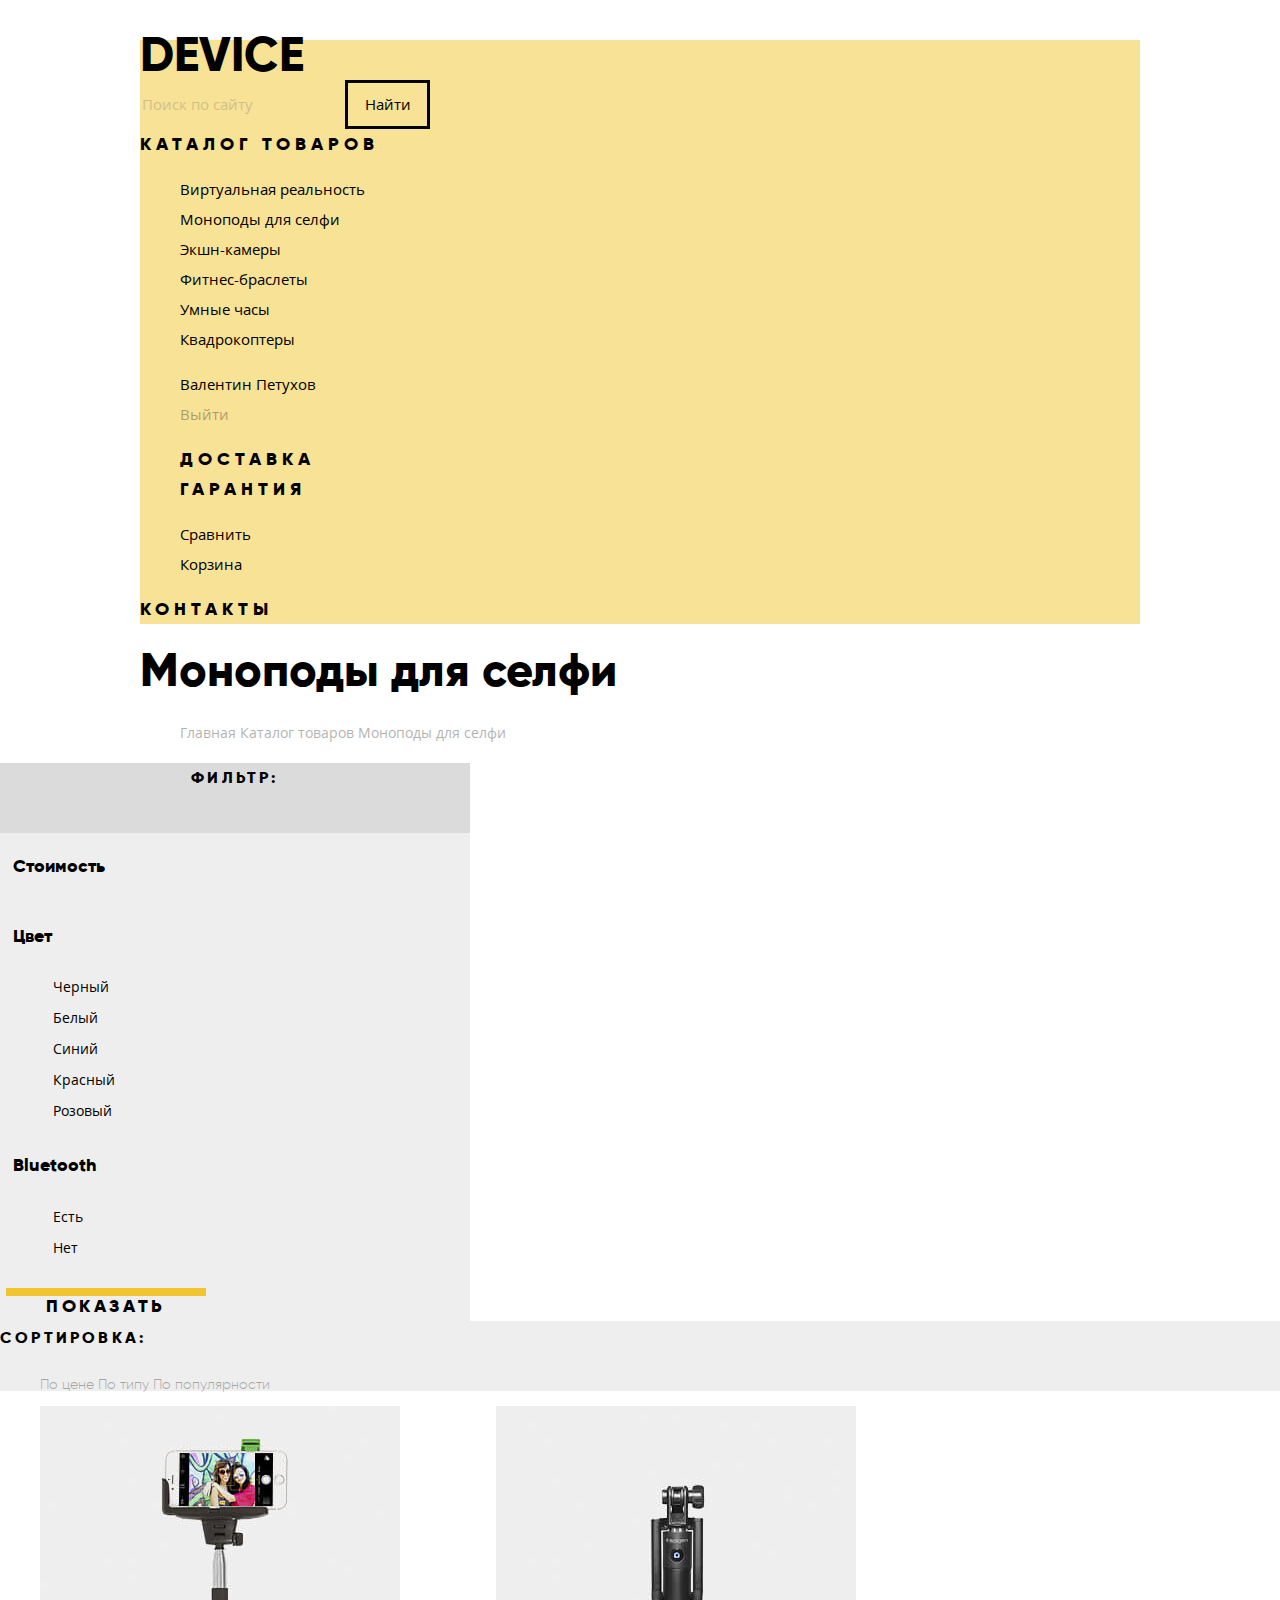
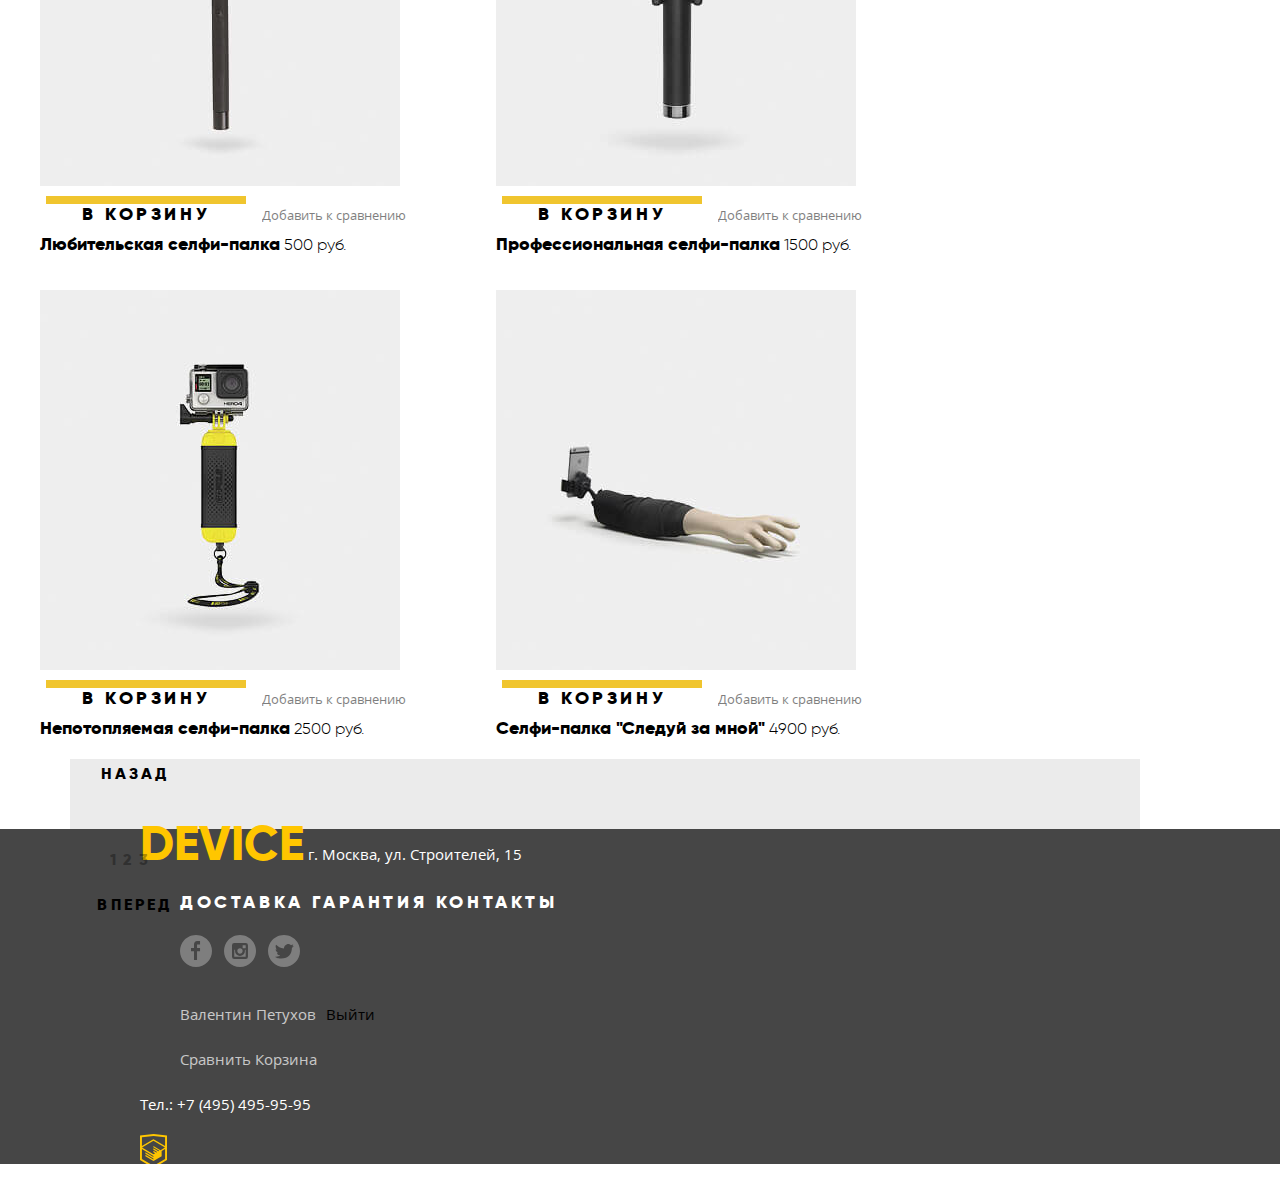
==== commit 04afa9c4: "стилизация изменения" ====
--- a/monopods.html
+++ b/monopods.html
@@ -12,8 +12,8 @@
     	<nav class="main-navigation">
 
     		<div class="header-left">
-        	    <a class="main-header-logo">DEVICE</a>
-    	        <form action="https://  echo.htmlacademy.ru" method="post">
+        	    <a class="main-header-logo" href="index.html">DEVICE</a>
+    	        <form action="https://echo.htmlacademy.ru" method="post">
     	    	    <input type="search" name="search" id="header-search" placeholder="Поиск по сайту">
     	    	    <button type="submit" class="header-search-button">Найти</button>
     	        </form>
@@ -119,7 +119,7 @@
     	    	    </ul>
     	    	</fieldset>
     	    </form>
-    		<button type="submit" class="button">Показать</button>
+    		<button type="submit" class="button write-button">Показать</button>
     	</aside>
 
     	<div class="sorting">
@@ -140,7 +140,7 @@
     		<figure>
     			<img src="img/item-1.jpg" width="360" height="380" alt="Любительская селфи-палка">
     			<div class="item-buttons">
-    				<button class="to-basket">В корзину</button>
+    				<button class="button write-button">В корзину</button>
     				<button class="to-compare">Добавить к сравнению</button>
     			</div>
     			<figcaption>
@@ -151,7 +151,7 @@
     		<figure>
     			<img src="img/item-2.jpg" width="360" height="380" alt="Профессиональная селфи-палка">
     			<div class="item-buttons">
-    				<button class="to-basket">В корзину</button>
+    				<button class="button write-button">В корзину</button>
     				<button class="to-compare">Добавить к сравнению</button>
     			</div>
     			<figcaption>
@@ -162,7 +162,7 @@
     		<figure>
     			<img src="img/item-3.jpg" width="360" height="380" alt="Непотопляемая селфи-палка">
     			<div class="item-buttons">
-    				<button class="to-basket">В корзину</button>
+    				<button class="button write-button">В корзину</button>
     				<button class="to-compare">Добавить к сравнению</button>
     			</div>
     			<figcaption>
@@ -173,7 +173,7 @@
     		<figure>
     			<img class="new" src="img/item-4.jpg" width="360" height="380" alt="Селфи палка Следуй за мной">
     			<div class="item-buttons">
-    				<button class="to-basket">В корзину</button>
+    				<button class="button write-button">В корзину</button>
     				<button class="to-compare">Добавить к сравнению</button>
     			</div>
     			<figcaption>
@@ -214,7 +214,7 @@
             	<ul class="footer-user-navigation">
     		 	    <li class="footer-user-name"><a href="profile.html">Валентин Петухов</a></li>
         	        <li class="footer-login-link">
-        	    	    <button>Выйти</button>
+        	    	    <button class="logout">Выйти</button>
         	        </li>
                 </ul>
                 <ul class="footer-help-navigation">
@@ -227,7 +227,7 @@
                 </ul>   	
                 <span class="tel">Тел.: +7 (495) 495-95-95</span>
                 <p class="footer-copyright">
-            		<a class="button" href="https://htmlacademy.ru/intensive/htmlcss"><span class="visually-hidden">HTML Academy</span></a>
+            		<a href="https://htmlacademy.ru/intensive/htmlcss"><span class="visually-hidden">HTML Academy</span></a>
                 </p>
             </div>
     	</footer>
--- a/css/style.css
+++ b/css/style.css
@@ -18,7 +18,7 @@
     font-family: "Open Sans";
     src: url("fonts/opensans.woff") format("woff"),
          url("fonts/opensans.woff2") format("woff2");
-    font-weight: bold;
+    font-weight: normal;
     font-style: normal;     
 }
 
@@ -26,7 +26,7 @@
     font-family: "Open Sans";
     src: url("fonts/opensanslight.woff") format("woff"),
          url("fonts/opensanslight.woff2") format("woff2");
-    font-weight: bold;
+    font-weight: 300;
     font-style: normal;     
 }
 
@@ -99,6 +99,7 @@
     height: 49px;
     border: 3px solid #000000;
     background-color: rgb(247, 226, 150);
+    outline: inherit;
 }
 
 .main-navigation .header-search-button:hover {
@@ -171,34 +172,83 @@
 }
 
 
-.popular-items .button {
+.button {
     font-family: "Gilroy", Arial, sans-serif;
     font-size: 18px;
     font-weight: bold;
     text-transform: uppercase;
     letter-spacing: 0.2em;
-}
-
-
-.popular-items .button:active {
+    background-color: rgba(255, 255, 255, 0);
+    border: none;
+    outline: inherit;
+ }
+
+
+.button:active {
     opacity: 0.3;
-}
-
-.popular-items .button::before {
+
+}
+
+.button::before {
+	content: "";
+	display: block;
+	width: 260px;
+    height: 8px;
+    background-color: rgb(240, 197, 46);
+    z-index: -1;
+}    
+
+.button:hover::before,
+.button:focus::before,
+.button:active::before {
+	transform: scaleY(5);
+	transition-duration: 0.6s;
+	background-color: rgba(240, 197, 46, 1);
+}
+
+.slide-button::before {
 	content: "";
 	display: block;
 	width: 220px;
     height: 8px;
     background-color: rgb(240, 197, 46);
     z-index: -1;
-}    
-
-.popular-items .button:hover::before,
-.popular-items .button:focus::before,
-.popular-items .button:active::before {
+}
+
+.slide-button:hover::before,
+.slide-button:focus::before,
+.slide-button:active::before {
 	transform: scaleY(5);
 	transition-duration: 0.6s;
-}
+} 
+
+.write-button {
+	border: none;
+	outline: inherit;
+	background-color: rgba(255, 255, 255, 0);
+	opacity: 1;
+}
+
+.write-button:active {
+	opacity: 1;
+}
+
+.write-button::before {
+	content: "";
+	display: block;
+	width: 200px;
+    height: 8px;
+    background-color: rgba(240, 197, 46, 1);
+    z-index: -1;
+}
+
+.write-button:hover::before,
+.write-button:focus::before,
+.write-button:active::before {
+	transform: scaleY(5);
+	transition-duration: 0.6s;
+	background-color: rgba(240, 197, 46, 1);
+}       
 
 .main-catalog {
 	list-style: none;
@@ -253,7 +303,7 @@
     list-style: none;
 }
 
-.services-list button {
+.services-list .catalog-button {
 	font-family: "Gilroy", Arial, sans-serif;
 	font-weight: bold;
 	font-size: 18px;
@@ -261,13 +311,14 @@
 	border: none;
 	background-color: rgba(255, 255, 255, 0);
 	text-align: center;
-}
-
-.services-list button:focus {
+	outline: inherit;
+}
+
+.services-list .catalog-button:focus {
     color: rgb(247, 225, 132);
 }
 
-.services-list button::before {
+.services-list .catalog-button::before {
 	content: "";
 	display: block;
     width: 160px;
@@ -276,13 +327,13 @@
     z-index: -1;
 }
 
-.services-list button:hover::before {
+.services-list .catalog-button:hover::before {
     transform: scaleY(5);
     transition-duration: 0.6s;
 }
 
-.services-list button:active::before,
-.services-list button:focus::before {
+.services-list .catalog-button:active::before,
+.services-list .catalog-button:focus::before {
     transform: scale(1.7, 5);
     transition-duration: 0.6s;
     background-color: #000000;
@@ -345,34 +396,6 @@
     font-weight: bold;
 }
 
-.about-us .button {
-    font-family: "Gilroy", Arial, sans-serif;
-    font-size: 18px;
-    font-weight: bold;
-    text-transform: uppercase;
-    letter-spacing: 0.2em;
-}
-
-.about-us .button:active {
-    opacity: 0.3;
-}
-
-.about-us .button::before {
-	content: "";
-	display: block;
-	width: 220px;
-    height: 8px;
-    background-color: rgb(240, 197, 46);
-    z-index: -1;
-}    
-
-.about-us .button:hover::before,
-.about-us .button:focus::before,
-.about-us .button:active::before {
-	transform: scaleY(5);
-	transition-duration: 0.6s;
-}
-
 .contacts {
     margin-right: 140px;
 }
@@ -386,36 +409,6 @@
 .contacts p {
     width: 426px;
 	line-height: 30px;
-}
-
-.contacts button {
-    font-family: "Gilroy", Arial, sans-serif;
-    font-size: 18px;
-    font-weight: bold;
-    text-transform: uppercase;
-    letter-spacing: 0.2em;
-    border: none;
-    background-color: rgba(255, 255, 255, 1);
-}
-
-.contacts button:active {
-    opacity: 0.3;
-}
-
-.contacts button::before {
-	content: "";
-	display: block;
-	width: 220px;
-    height: 8px;
-    background-color: rgb(240, 197, 46);
-    z-index: -1;
-}    
-
-.contacts button:hover::before,
-.contacts button:focus::before,
-.contacts button:active::before {
-	transform: scaleY(5);
-	transition-duration: 0.6s;
 }
 
 .contacts img {
@@ -486,36 +479,6 @@
 	border: none;
 }
 
-.modal-write .button {
-	font-family: "Gilroy", Arial, sans-serif;
-    font-size: 18px;
-    font-weight: bold;
-    text-transform: uppercase;
-    letter-spacing: 0.2em;
-    border: none;
-    background-color: rgba(255, 255, 255, 1);
-}
-
-.modal-write .button:active {
-    opacity: 0.3;
-}
-
-.modal-write .button::before {
-	content: "";
-	display: block;
-	width: 220px;
-    height: 8px;
-    background-color: rgb(240, 197, 46);
-    z-index: -1;
-}    
-
-.modal-write .button:hover::before,
-.modal-write .button:focus::before,
-.modal-write .button:active::before {
-	transform: scaleY(5);
-	transition-duration: 0.6s;
-}
-
 .modal-close {
 	border: none;
 	background-color: #ffffff;
@@ -772,37 +735,6 @@
 
 }
 
-
-.filter .button {
-	font-family: "Gilroy", Arial, sans-serif;
-    font-size: 18px;
-    font-weight: bold;
-    text-transform: uppercase;
-    letter-spacing: 0.2em;
-    border: none;
-    background-color: rgba(255, 255, 255, 0);
-}
-
-.filter .button:active {
-    opacity: 0.3;
-}
-
-.filter .button::before {
-	content: "";
-	display: block;
-	width: 220px;
-    height: 8px;
-    background-color: rgb(240, 197, 46);
-    z-index: -1;
-}    
-
-.filter .button:hover::before,
-.filter .button:focus::before,
-.filter .button:active::before {
-	transform: scaleY(5);
-	transition-duration: 0.6s;
-}
-
 .sorting {
 	height: 70px;
 	background-color: rgb(238, 238, 238);
@@ -858,41 +790,12 @@
 
 }
 
-.catalog-items .to-basket {
-	font-family: "Gilroy", Arial, sans-serif;
-    font-size: 18px;
-    font-weight: bold;
-    text-transform: uppercase;
-    letter-spacing: 0.2em;
-    border: none;
-    background-color: rgba(255, 255, 255, 0);
-}
-
-.catalog-items .to-basket:active {
-    opacity: 0.3;
-}
-
-.catalog-items .to-basket::before {
-	content: "";
-	display: block;
-	width: 220px;
-    height: 8px;
-    background-color: rgb(240, 197, 46);
-    z-index: -1;
-}    
-
-.catalog-items .to-basket:hover::before,
-.catalog-items .to-basket:focus::before,
-.catalog-items .to-basket:active::before {
-	transform: scaleY(5);
-	transition-duration: 0.6s;
-}
-
 .catalog-items .to-compare {
 	border: none;
 	background-color: rgba(255, 255, 255, 0);
 	font-size: 13px;
 	opacity: 0.5;
+    outline: inherit;
 }
 
 .catalog-items .to-compare:hover {
@@ -949,7 +852,8 @@
 	opacity: 1;
 }
 
-.footer-login-link button {
+.footer-login-link .logout {
 	border: none;
 	background-color: rgba(155, 255, 255, 0);
+	outline: inherit;
 }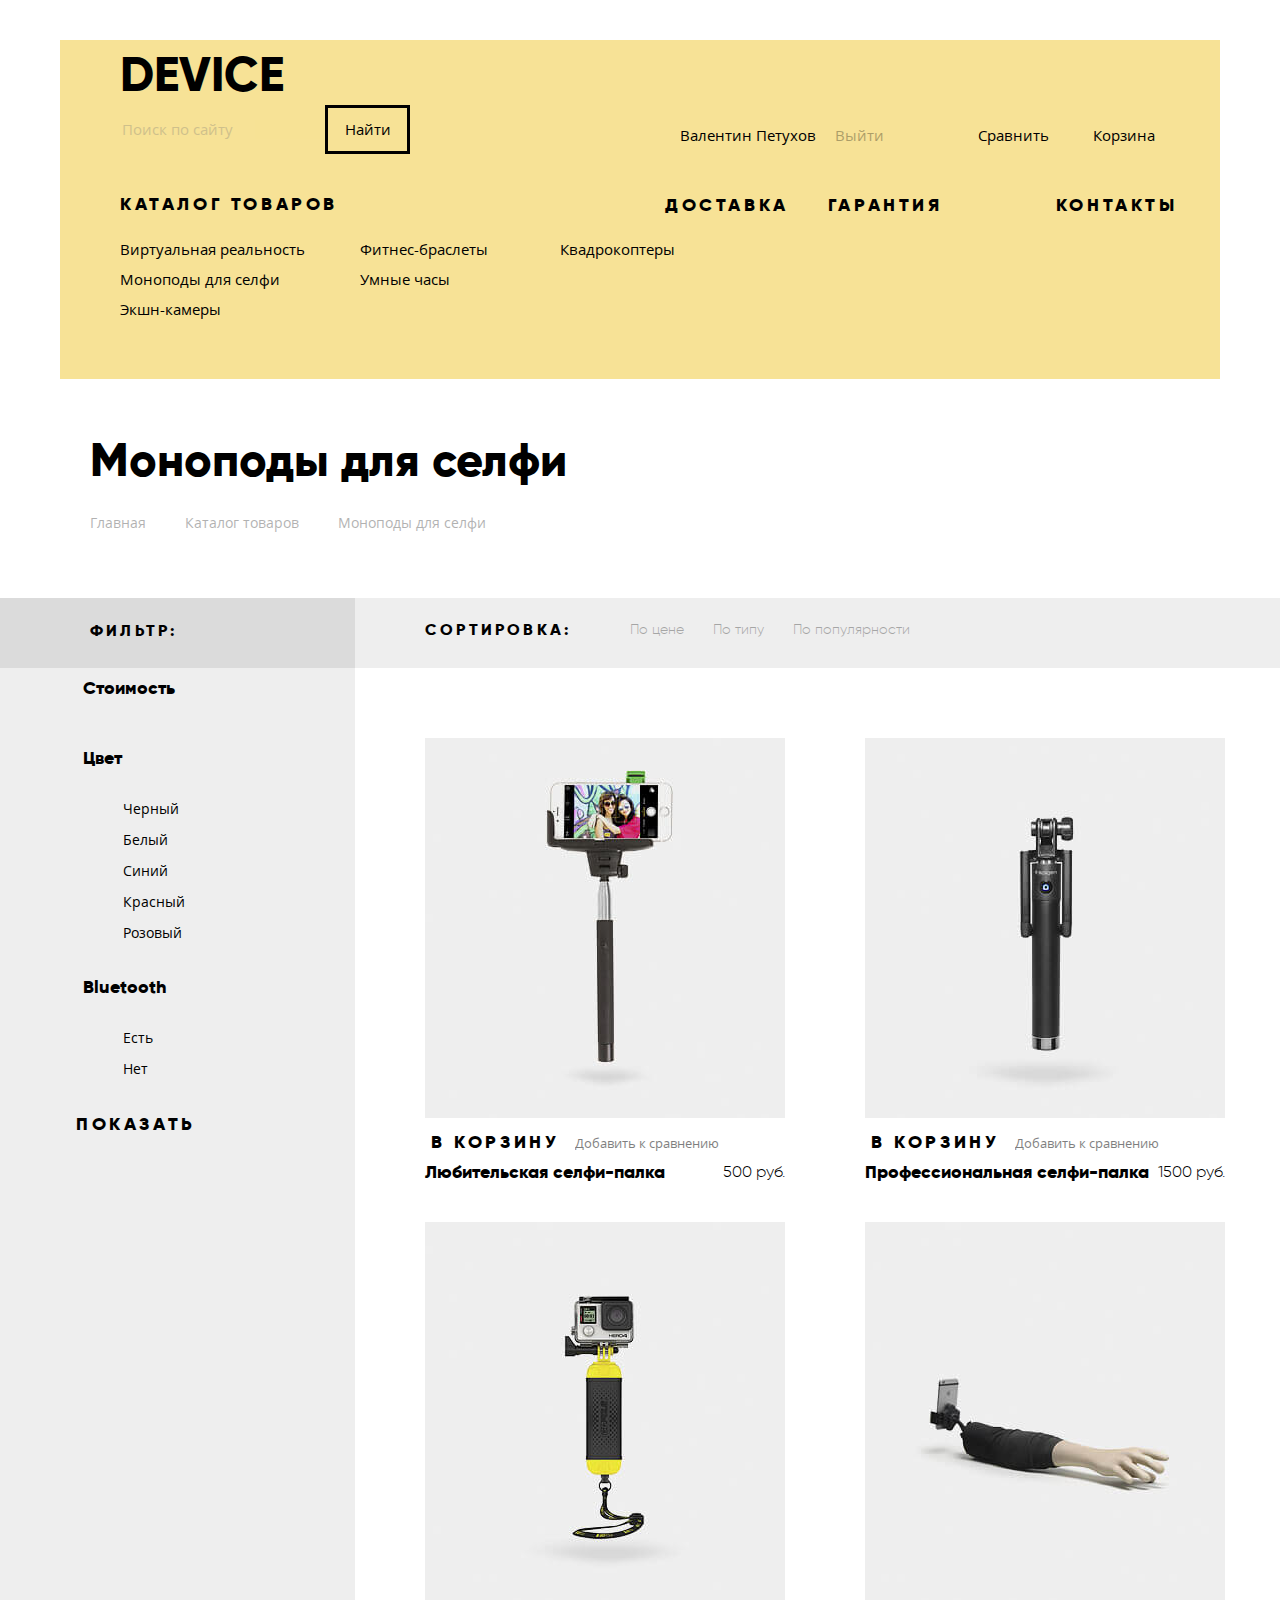
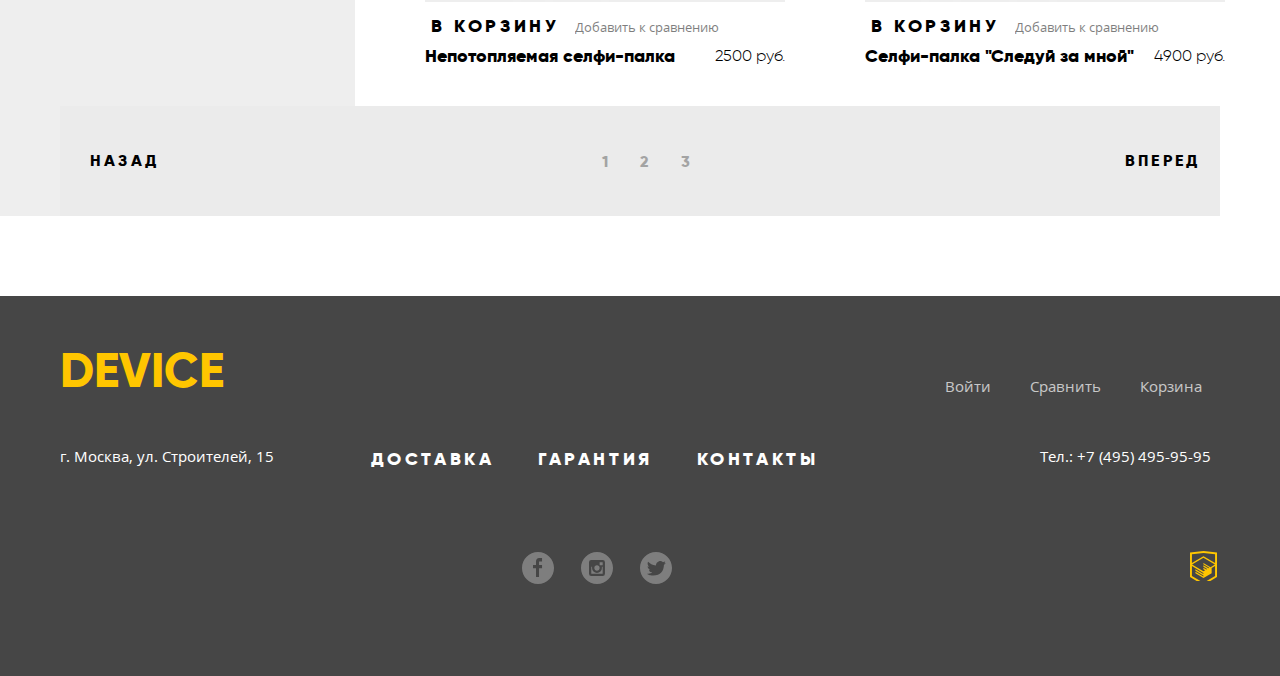
==== commit e044d807: "Сетки" ====
--- a/monopods.html
+++ b/monopods.html
@@ -17,15 +17,27 @@
     	    	    <input type="search" name="search" id="header-search" placeholder="Поиск по сайту">
     	    	    <button type="submit" class="header-search-button">Найти</button>
     	        </form>
-    	        <div>
+    	        <div class="catalog-header">
             		<a href="catalog.html" class="header-nav">Каталог товаров</a>
-            		<ul>
-            	     	<li><a href="virtuality.html">Виртуальная реальность</a></li>
-            	        <li><a href="monopods.html">Моноподы для селфи</a></li>
-            	        <li><a href="cameras.html">Экшн-камеры</a></li>
-            	        <li><a href="bracelets.html">Фитнес-браслеты</a></li>
-            	        <li><a href="watch.html">Умные часы</a></li>
-            	        <li><a href="copters.html">Квадрокоптеры</a></li>
+            		<ul class="header-hidden-list">
+            	     	<li  class="left-hidden-list">
+                            <ul>
+                                <li><a href="virtuality.html">Виртуальная реальность</a></li>
+            	                <li><a href="monopods.html">Моноподы для селфи</a></li>
+            	                <li><a href="cameras.html">Экшн-камеры</a></li>
+                            </ul>
+                        </li>
+            	        <li  class="center-hidden-list">
+                            <ul>
+                                <li><a href="bracelets.html">Фитнес-браслеты</a></li>
+            	                <li><a href="watch.html">Умные часы</a></li>
+                            </ul>
+                        </li>
+            	        <li  class="right-hidden-list">
+                            <ul>
+                                <li><a href="copters.html">Квадрокоптеры</a></li>
+                            </ul>
+                        </li>
                     </ul>
                 </div>
             </div>
@@ -54,182 +66,197 @@
             		    <a href="basket.html">Корзина</a>
             	    </li>
                 </ul>
-                <p><a href="contacts.html" class="header-nav">Контакты</a></p>
+                <p class="header-contacts"><a href="contacts.html" class="header-nav">Контакты</a></p>
             </div>
         </nav>
     </header>
 
     <main>
-    	<h1>Моноподы для селфи</h1>
-    	<ul class="breadcrumbs">
-    		<li><a href="index.html">Главная</a></li>
-    		<li><a href="catalog.html">Каталог товаров</a></li>
-    		<li>Моноподы для селфи</li>
-    	</ul>
-    	<aside class="filter">
-    		<h2>Фильтр:</h2>
-    		<form class="filter-form" action="https://echo.htmlacademy.ru" method="get">
-    	    	<fieldset class="cost-field">
-    	    		<label for="cost-field">Стоимость</label>
-    	    		<div class="range-controls"> 
-                        <div class="scale"> 
-                            <div class="bar"></div> 
-                        </div> 
-                        <div class="toggle min-toggle"></div> 
-                        <div class="toggle max-toggle"></div> 
-                    </div>
-    	    		<input type="text" id="cost-field" readonly>
-    	    	</fieldset>
-    	    	<fieldset>
-    	    		<legend>Цвет</legend>
-    	    		<ul>
-    	    		    <li class="filter-field">
-    	    			    <label for="color-filter-black">Черный</label>
-    	    			    <input type="checkbox" checked name="color-checkbox" id="color-filter-black" class="visually-hidden" value="black">
-    	    	        </li>
-    	    	        <li class="filter-field">
-    	    	    	    <label for="color-filter-white">Белый</label>
-    	    		        <input type="checkbox" name="color-checkbox" id="color-filter-white" class="visually-hidden" value="white">
-    	    		    </li>
-    	    		    <li class="filter-field">
-    	    			    <label for="color-filter-blue">Синий</label>
-    	    			    <input type="checkbox" checked name="color-checkbox" id="color-filter-blue" class="visually-hidden" value="blue">
-    	    		    </li>
-    	    		    <li class="filter-field">
-    	    			    <label for="color-filter-red">Красный</label>
-    	    		        <input type="checkbox" name="color-checkbox" checked id="color-filter-red" class="visually-hidden" value="red">
-    	    		    </li>
-    	    		    <li class="filter-field">
-    	    			    <label for="color-filter-pink">Розовый</label>
-    	    		        <input type="checkbox" name="color-checkbox" id="color-filter-pink" class="visually-hidden" value="pink">
-    	    		    </li>
-    	    	    </ul>
-    	    	</fieldset>
-    	    	<fieldset class="filter-field">
-    	    		<legend>Bluetooth</legend>
-    	    		<ul>
-    	    			<li class="filter-field">
-    	    			    <label for="bluetooth-presense-yes">Есть</label>
-    	    		        <input type="radio" name="bluetooth-presense" id="bluetooth-presense-yes" checked class="visually-hidden" value="yes">
-    	    		    </li>
-    	    		    <li class="filter-field">
-    	    			    <label for="bluetooth-presense-no">Нет</label>
-    	    		        <input type="radio" name="bluetooth-presense" id="bluetooth-presense-no" class="visually-hidden" value="no">
-    	    	        </li>
-    	    	    </ul>
-    	    	</fieldset>
-    	    </form>
-    		<button type="submit" class="button write-button">Показать</button>
-    	</aside>
-
-    	<div class="sorting">
-    		<span class="sort">Сортировка:</span>
-    		<ul class="sort-criterions">
-    			<li><a href="#" class="active">По цене</a></li>
-    			<li><a href="#">По типу</a></li>
-                <li><a href="#">По популярности</a></li>
-    		</ul>
-    		<ul class="sort-arrows">
-    			<li><a href="#" aria-label="По возрастанию"></a></li>
-    			<li><a href="#" aria-label="По убыванию"></a></li>
-    		</ul>
+    	<div class="monopods-page">
+    	    <h1>Моноподы для селфи</h1>
+    	    <ul class="breadcrumbs">
+    		    <li><a href="index.html">Главная</a></li>
+    		    <li><a href="catalog.html">Каталог товаров</a></li>
+    		    <li>Моноподы для селфи</li>
+    	    </ul>
     	</div>
-
-    	<section class="catalog-items">
-    		<h2 class="visually-hidden">Каталог моноподов для селфи</h2>
-    		<figure>
-    			<img src="img/item-1.jpg" width="360" height="380" alt="Любительская селфи-палка">
-    			<div class="item-buttons">
-    				<button class="button write-button">В корзину</button>
-    				<button class="to-compare">Добавить к сравнению</button>
-    			</div>
-    			<figcaption>
-    				<span class="mono-name"><a href="mono-1.html">Любительская селфи-палка</a></span>
-    				<span class="mono-cost">500 руб.</span>
-    			</figcaption>
-    		</figure>
-    		<figure>
-    			<img src="img/item-2.jpg" width="360" height="380" alt="Профессиональная селфи-палка">
-    			<div class="item-buttons">
-    				<button class="button write-button">В корзину</button>
-    				<button class="to-compare">Добавить к сравнению</button>
-    			</div>
-    			<figcaption>
-    				<span class="mono-name"><a href="mono-2.html">Профессиональная селфи-палка</a></span>
-    				<span class="mono-cost">1500 руб.</span>
-    			</figcaption>
-    		</figure>
-    		<figure>
-    			<img src="img/item-3.jpg" width="360" height="380" alt="Непотопляемая селфи-палка">
-    			<div class="item-buttons">
-    				<button class="button write-button">В корзину</button>
-    				<button class="to-compare">Добавить к сравнению</button>
-    			</div>
-    			<figcaption>
-    				<span class="mono-name"><a href="mono-3.html">Непотопляемая селфи-палка</a></span>
-    				<span class="mono-cost">2500 руб.</span>
-    			</figcaption>
-    		</figure>
-    		<figure>
-    			<img class="new" src="img/item-4.jpg" width="360" height="380" alt="Селфи палка Следуй за мной">
-    			<div class="item-buttons">
-    				<button class="button write-button">В корзину</button>
-    				<button class="to-compare">Добавить к сравнению</button>
-    			</div>
-    			<figcaption>
-    				<span class="mono-name"><a href="mono-4.html">Селфи-палка "Следуй за мной"</a></span>
-    				<span class="mono-cost">4900 руб.</span>
-    			</figcaption>
-    		</figure>
-    		<div class="catalog-pagination">
-    			<a href="#" class="back-next">Назад</a>
-    			<ul class="pagination-pages">
-    				<li><a aria-label="Первая страница">1</a></li>
-    				<li><a href="items-page-two" aria-label="Вторая страница">2</a></li>
-    				<li><a href="items-page-three" aria-label="Третья страница">3</a></li>
-    			</ul>
-    			<a href="#" class="back-next">Вперед</a>
-    		</div>
-    	</section>
-    </main>
-
-    <footer class="main-footer">
-    		<div class="footer-left">
-    			<a class="footer-logo" href="index.html">DEVICE</a>
-    			<span class="address">г. Москва, ул. Строителей, 15</span>
-    		</div>
-    		<div class="footer-center">	
-    			<ul class="footer-nav">
-            		<li><a href="delivery.html">Доставка</a></li>
-            	    <li><a href="guarantee.html">Гарантия</a></li>
-            	    <li><a href="contacts.html">Контакты</a></li>
-                </ul>
-                <ul class="social-buttons">
-            		<li class="facebook"><a href="#" aria-label="Мы в Facebook"></a></li>
-            		<li class="ig"><a href="#" aria-label="Мы в Instagram"></a></li>
-            		<li class="twitter"><a href="#" aria-label="Мы в Twitter"></a></li>
-                </ul>
-            </div>
-            <div class="footer-right">
-            	<ul class="footer-user-navigation">
-    		 	    <li class="footer-user-name"><a href="profile.html">Валентин Петухов</a></li>
-        	        <li class="footer-login-link">
-        	    	    <button class="logout">Выйти</button>
-        	        </li>
-                </ul>
-                <ul class="footer-help-navigation">
-            	    <li class="footer-compare">
-            		    <a href="compare.html">Сравнить</a>
-            	    </li>
-            	    <li class="footer-basket">
-            		    <a href="basket.html">Корзина</a>
-            	    </li>
-                </ul>   	
-                <span class="tel">Тел.: +7 (495) 495-95-95</span>
-                <p class="footer-copyright">
-            		<a href="https://htmlacademy.ru/intensive/htmlcss"><span class="visually-hidden">HTML Academy</span></a>
-                </p>
+    
+    <section class="page-contain">
+    	    <div class="item-catalog-header">
+    		    <div class="header-elements">
+    			    <h2>Фильтр:</h2>
+    		        <div class="sorting">
+    		            <span class="sort">Сортировка:</span>
+    		            <ul class="sort-criterions">
+    			            <li><a href="#" class="active">По цене</a></li>
+    			            <li><a href="#">По типу</a></li>
+                            <li><a href="#">По популярности</a></li>
+    		            </ul>
+    		            <ul class="sort-arrows">
+    			            <li><a href="#" aria-label="По возрастанию"></a></li>
+    			            <li><a href="#" aria-label="По убыванию"></a></li>
+    		            </ul>
+    	            </div>
+    	        </div>
+    	    </div>
+           
+            <section class="catalog-content">
+        	    <aside class="filter">
+    		        <form class="filter-form" action="https://echo.htmlacademy.ru" method="get">
+     	    	        <fieldset class="cost-field">
+    	    		        <label for="cost-field">Стоимость</label>
+    	    		        <div class="range-controls"> 
+                                <div class="scale"> 
+                                    <div class="bar"></div> 
+                                </div> 
+                                <div class="toggle min-toggle"></div> 
+                                <div class="toggle max-toggle"></div> 
+                            </div>
+    	    		        <input type="text" id="cost-field" readonly>
+        	    	    </fieldset>
+        	    	    <fieldset>
+    	    		        <legend>Цвет</legend>
+    	    		        <ul>
+    	    		            <li class="filter-field">
+    	    			            <label for="color-filter-black">Черный</label>
+    	    			            <input type="checkbox" checked name="color-checkbox" id="color-filter-black" class="visually-hidden" value="black">
+        	    	            </li>
+        	    	            <li class="filter-field">
+    	        	    	        <label for="color-filter-white"> Белый</label>
+        	    		            <input type="checkbox" name="color-checkbox" id="color-filter-white" class="visually-hidden" value="white">
+           	    		        </li>
+    	        		        <li class="filter-field">
+    	        			        <label for="color-filter-blue">Синий</label>
+        	    			        <input type="checkbox" checked name="color-checkbox" id="color-filter-blue" class="visually-hidden" value="blue">
+            	    		    </li>
+          	        		    <li class="filter-field">
+    	            			    <label for="color-filter-red"> Красный </label>
+            	    		        <input type="checkbox" name="color-checkbox" checked id="color-filter-red" class="visually-hidden" value="red">
+            	    		    </li>
+    	            		    <li class="filter-field">
+    	            			    <label for="color-filter-pink">Розовый</label>
+        	        		        <input type="checkbox" name="color-checkbox" id="color-filter-pink" class="visually-hidden" value="pink">
+        	    	    	    </li>
+    	        	        </ul>
+    	        	    </fieldset>
+    	        	    <fieldset class="filter-field">
+    	    	    	    <legend>Bluetooth</legend>
+    	    		        <ul>
+    	    			        <li class="filter-field">
+    	    			            <label for="bluetooth-presense-yes">Есть</label>
+    	    		                <input type="radio" name="bluetooth-presense" id="bluetooth-presense-yes" checked class="visually-hidden" value="yes">
+            	    		    </li>
+            	    		    <li class="filter-field">
+    	            			    <label for="bluetooth-presense-no">Нет</label>
+        	    		            <input type="radio" name="bluetooth-presense" id="bluetooth-presense-no" class="visually-hidden" value="no">
+    	    	                </li>
+    	        	        </ul>
+    	        	    </fieldset>
+    	            </form>
+    	    	    <button type="submit" class="button write-button">Показать</button>
+            	</aside>
+
+        	<section class="catalog-items">
+    	    	<h2 class="visually-hidden">Каталог моноподов для селфи</h2>
+    	    	<figure>
+    		    	<img src="img/item-1.jpg" width="360" height="380" alt="Любительская селфи-палка">
+    		    	<div class="item-buttons">
+    			    	<button class="button write-button">В корзину</button>
+    				    <button class="to-compare">Добавить к сравнению</button>
+        			</div>
+        			<figcaption>
+    	    			<span class="mono-name"><a href="mono-1.html">Любительская селфи-палка</a></span>
+        				<span class="mono-cost">500 руб.</span>
+        			</figcaption>
+    	    	</figure>
+    		    <figure>
+    			    <img src="img/item-2.jpg" width="360" height="380" alt="Профессиональная селфи-палка">
+    			    <div class="item-buttons">
+    				    <button class="button write-button">В корзину</button>
+    				    <button class="to-compare">Добавить к сравнению</button>
+        			</div>
+        			<figcaption>
+    	    			<span class="mono-name"><a href="mono-2.html">Профессиональная селфи-палка</a></span>
+        				<span class="mono-cost">1500 руб.</span>
+        			</figcaption>
+    	    	</figure>
+    		    <figure>
+    			    <img src="img/item-3.jpg" width="360" height="380" alt="Непотопляемая селфи-палка">
+    			    <div class="item-buttons">
+    				    <button class="button write-button">В корзину</button>
+    				    <button class="to-compare">Добавить к сравнению</button>
+    			    </div>
+    			    <figcaption>
+    				    <span class="mono-name"><a href="mono-3.html">Непотопляемая селфи-палка</a></span>
+        				<span class="mono-cost">2500 руб.</span>
+        			</figcaption>
+    	    	</figure>
+    		    <figure>
+    			    <img class="new" src="img/item-4.jpg" width="360" height="380" alt="Селфи палка Следуй за мной">
+    			    <div class="item-buttons">
+    				    <button class="button write-button">В корзину</button>
+    				    <button class="to-compare">Добавить к сравнению</button>
+    			    </div>
+    			    <figcaption>
+    				    <span class="mono-name"><a href="mono-4.html">Селфи-палка "Следуй за мной"</a></span>
+    				    <span class="mono-cost">4900 руб.</span>
+    			    </figcaption>
+    		    </figure>
+    		</section>
+    		    <div class="catalog-pagination">
+    			    <a href="#" class="back-next">Назад</a>
+    			    <ul class="pagination-pages">
+    				    <li><a aria-label="Первая страница">1</a></li>
+    				    <li><a href="items-page-two" aria-label="Вторая страница">2</a></li>
+    				    <li><a href="items-page-three" aria-label="Третья страница">3</a></li>
+    			    </ul>
+    			    <a href="#" class="back-next">Вперед</a>
+    		    </div>
+    	    </section>
+    </section>
+</main>
+
+   <footer class="main-footer">
+            <div class="footer">
+    		    <div class="footer-left">
+    			    <a class="footer-logo" href="index.html">DEVICE</a>
+    			    <p class="address">г. Москва, ул. Строителей, 15</p>
+    		    </div>
+    		    <div class="footer-center">	
+    			    <ul class="footer-nav">
+            		    <li><a href="delivery.html">Доставка</a></li>
+            	        <li><a href="guarantee.html">Гарантия</a></li>
+            	        <li><a href="contacts.html">Контакты</a></li>
+                    </ul>
+                    <ul class="social-buttons">
+            		    <li class="facebook"><a href="#" aria-label="Мы в Facebook"></a></li>
+            		    <li class="ig"><a href="#" aria-label="Мы в Instagram"></a></li>
+            		    <li class="twitter"><a href="#" aria-label="Мы в Twitter"></a></li>
+                    </ul>
+                </div>
+                <div class="footer-right">
+            	    <ul class="footer-user-navigation">
+        	            <li class="footer-login-link">
+        	    	        <a class="footer-login-link" href="login.html">Войти</a>
+        	            </li>
+                    </ul>
+                    <ul class="footer-help-navigation">
+            	        <li class="footer-compare">
+            		        <a href="compare.html">Сравнить</a>
+            	        </li>
+            	        <li class="footer-basket">
+            		        <a href="basket.html">Корзина</a>
+            	        </li>
+                    </ul>   	
+                    <p class="tel">Тел.: +7 (495) 495-95-95</p>
+                    <p class="footer-copyright">
+            		    <a href="https://htmlacademy.ru/intensive/htmlcss"><span class="visually-hidden">HTML Academy</span></a>
+                    </p>
+                </div>
             </div>
     	</footer>
 
+
+    
+
   </body>--- a/css/style.css
+++ b/css/style.css
@@ -48,14 +48,27 @@
 
 header {
 	margin-top: 40px;
-	margin-right: 140px;
-	margin-left: 140px;
+	margin-right: auto;
+	margin-left: auto;
     background-color: rgb(247, 226, 150);
     min-height: 299px;
-}
-
-.catalog-header {
-	min-height: 186px;
+    width: 1160px;
+}
+
+.main-navigation {
+	padding-top: 30px;
+	padding-left: 60px;
+	padding-right: 60px;
+	padding-bottom: 40px;
+	display: flex;
+	width: 100%;
+	align-items: flex-start;
+}
+
+.header-left {
+	align-self: flex-start;
+	position: relative;
+	width: 545px;
 }
 
 .main-navigation .main-header-logo {
@@ -63,6 +76,8 @@
     font-weight: bold;
     text-transform: uppercase;
     font-size: 48px;
+    position: absolute;
+    top: -45px;
 }
 
 .main-navigation .main-header-logo:hover {
@@ -79,6 +94,9 @@
     border: none;
     font-color: #ffffff;
     opacity: 0.3;
+    outline: inherit;
+    margin-top: -10px;
+
 }
 
 .main-navigation input:hover {
@@ -113,12 +131,55 @@
     color: rgba(255, 255, 255, 0.3);
 }
 
+.catalog-header {
+	padding-top: 35px;
+}
+
+.header-hidden-list {
+	padding-left: 0;
+	min-width: 560px;
+	display: flex;
+	z-index: 1;
+}
+
+.header-hidden-list ul {
+	list-style: none;
+}
+
 .main-navigation li {
     list-style: none;
 }
 
+.left-hidden-list {
+	align-self: flex-start;
+}
+
+.left-hidden-list ul {
+	padding-left: 0;
+	width: 240px;
+}
+
+.center-hidden-list ul {
+	padding-left: 0;
+	width: 200px;
+} 
+
+.right-hidden-list ul {
+	padding-left: 0;
+}
+
 .user-navigation .logout-link {
 	opacity: 0.3;
+}
+
+.user-navigation {
+	padding: 0;
+}
+
+.user-navigation li {
+	display: inline-block;
+	padding-left: 15px;
+
 }
 
 .main-navigation a:hover {
@@ -136,7 +197,41 @@
     font-weight: bold;
     text-transform: uppercase;
     line-height: 24px;
-    letter-spacing: 5px;
+    letter-spacing: 0.2em;
+}
+
+.header-center ul {
+	padding-left: 0;
+}
+
+.site-navigation {
+	padding-top: 25px;
+}
+
+.site-navigation li {
+	display: inline-block;
+	padding-right: 35px;
+}
+
+.header-right {
+	width: 200px;
+}
+
+.header-right ul {
+	padding-left: 0;
+}
+
+.help-navigation li {
+	display: inline-block;
+}
+
+.help-navigation li:first-child {
+	padding-right: 40px;
+}
+
+.header-contacts {
+	float: right;
+	padding-top: 10px;
 }
 
 .visually-hidden {
@@ -144,28 +239,107 @@
 }
 
 
+
+
+
+.container {
+	padding: 0;
+}
+
 .popular-items {
-    margin-right: 140px;
-    margin-left: 140px;
+	width: 1160px;
+	margin: 0;
+	margin-right: auto;
+	margin-left: auto;
+	padding: 0;
+	}
+
+.slide {
+	padding: 0;
+	margin: 0;
+	width: 100%;
+	position: relative;
+}
+
+.slide-description {
+	width: 480px;
+	padding-right: 80px;
+	position: absolute;
+	top: -510px;
+	right: 0px;
+}
+
+.slide-number {
+	position: relative;
+}
+
+.slide-image {
+	width: 580px;
+	float: left;
+	position: relative;
+}
+
+.slide-image img {
+	position: absolute;
+    top: -550px;
+    left: 70px;
 }
 
 .popular-items .number {
     font-size: 179.2px;
     font-family: "Gilroy", Arial, sans-serif;
     font-weight: bold;
-    color: #000000;
+    color: #ffffff;
+    line-height: 179.2px;
+    position: absolute;
+    right: -30px;
+    top: -280px;
 }
 
 .popular-items .tagline {
     font-family: "Gilroy", Arial, sans-serif;
     font-size: 47px;
     font-weight: bold;
+    line-height: 56px;
+    padding: 0px;
+    margin: 0;
+    padding-bottom: 25px;
+}
+
+.popular-items .description {
+	margin: 0;
+	padding: 0px;
+	padding-bottom: 55px;
+}
+
+.popular-items .popular-slide-button {
+	margin: 0;
+	padding: 0;
+	position: relative;
+	width: 220px;
+	text-align: center;
+	padding-bottom: 60px;
+}
+
+.popular-items .button::before {
+	position: absolute;
+	bottom: 70px;
+}
+
+.popular-items .qualities {
+	padding: 0;
+	margin: 0;
+	width: 500px;
+}
+
+.qualities tr {
+	padding-bottom: 15px;
 }
 
 .popular-items .values {
     font-family: "Gilroy", Arial, sans-serif;
     font-size: 36px;
-}
+    }
 
 .popular-items .units {
     font-size: 13px;
@@ -181,11 +355,12 @@
     background-color: rgba(255, 255, 255, 0);
     border: none;
     outline: inherit;
+    text-align: center;
  }
 
 
 .button:active {
-    opacity: 0.3;
+    color: rgba(0, 0, 0, 0.3);
 
 }
 
@@ -226,11 +401,12 @@
 	border: none;
 	outline: inherit;
 	background-color: rgba(255, 255, 255, 0);
-	opacity: 1;
+	text-align: center;
+	
 }
 
 .write-button:active {
-	opacity: 1;
+	color: rgba(0, 0, 0, 0.3);
 }
 
 .write-button::before {
@@ -250,35 +426,53 @@
 	background-color: rgba(240, 197, 46, 1);
 }       
 
+
+
+
+
 .main-catalog {
 	list-style: none;
 	min-height: 240px;
-	margin-right: 140px;
-	margin-left: 140px;
+	width: 1160px;
+	margin-right: auto;
+	margin-left: auto;
+	margin-top: 480px;
+	margin-bottom: 75px;
+}
+
+.main-catalog-list {
+	padding: 0;
+	width: 100%;
+	display: flex;
+	flex-wrap: wrap;
+	align-content: space-between;
+	justify-content: space-between;
 }
 
 .main-catalog li {
     display: inline-block;
-}
+    width: 160px;
+ }
 
 .main-catalog .catalog-image {
-    height: 160px;
+    height: 120px;
     width: 160px;
     background-color: rgb(247, 226, 150);
-    margin-right: 40px;
     margin-bottom: 40px;
-}
+    padding-top: 40px;
+   }
 
 .main-catalog img {
-    margin: auto;
-}
+	display: block;
+	margin-left: auto;
+	margin-right: auto;
+   }
 
 .main-catalog-list p {
     font-family: "Gilroy", Arial, sans-serif;
     font-size: 18px;
     font-weight: bold;
-    width: 160px;
-}
+    }
 
 .main-catalog a:hover .catalog-image,
 .main-catalog a:focus .catalog-image,
@@ -291,16 +485,37 @@
     opacity: 0.3;
 }
 
+
+
+
+
 .services {
     width: 100%;
     min-height: 340px;
     background-color: rgb(229, 229, 229);
-    padding-right: 140px;
-    padding-left: 140px;
+    z-index: -2;
+}
+
+.services-menu {
+	width: 1160px;
+	margin-left: auto;
+	margin-right: auto;
 }
 
 .services-list {
     list-style: none;
+}
+
+.services-menu-list {
+	width: 285px;
+	float: left;
+	position: relative;
+}
+
+.services-list {
+	padding-left: 0;
+	position: absolute;
+	top: -25px;
 }
 
 .services-list .catalog-button {
@@ -310,12 +525,17 @@
 	letter-spacing: 0.2em;
 	border: none;
 	background-color: rgba(255, 255, 255, 0);
-	text-align: center;
 	outline: inherit;
+	z-index: 1;
 }
 
 .services-list .catalog-button:focus {
     color: rgb(247, 225, 132);
+}
+
+.serv-list-button {
+	position: relative;
+	margin-bottom: 50px;
 }
 
 .services-list .catalog-button::before {
@@ -324,8 +544,10 @@
     width: 160px;
     height: 8px;
     background-color: rgb(240, 197, 46);
-    z-index: -1;
-}
+    margin-bottom: 50px;
+    position: absolute;
+    top: 10px;
+}   
 
 .services-list .catalog-button:hover::before {
     transform: scaleY(5);
@@ -339,27 +561,47 @@
     background-color: #000000;
 }
 
+.service-slide {
+	margin-left: 400px;
+	width: 440px;
+	position: relative;
+	padding-top: 55px;
+}
+
 .services h3 {
     font-family: "Gilroy", Arial, sans-serif;
     font-weight: bold;
     font-size: 47px;
+    position: absolute;
+    top: -65px;
 }
 
 .services p {
-	width: 426px;
 	line-height: 30px;
 }
 
+
+
+
 .logos {
-	margin-right: 140px;
-	margin-left: 140px;
-}
+	width: 1160px;
+	margin-left: auto;
+	margin-right: auto;
+	margin-top: 100px;
+	margin-bottom: 100px;
+	}
 
 .logos ul {
 	list-style: none;
+	padding: 0px;
+	display: flex;
+	flex-wrap: wrap;
+	justify-content: space-between;
+	align-content: space-between;
 }
 
 .logos li {
+	padding: 0;
 	display: inline-block;
 }
 
@@ -372,53 +614,90 @@
 	filter: grayscale(0) opacity(1);
 }
 
+
+.columns {
+    width: 1160px;
+    margin-left: auto;
+    margin-right: auto;
+    display: flex;
+    justify-content: space-between;
+    margin-bottom: 90px;
+}
+
 .about-us {
-	margin-left: 140px;
-	margin-right: 140px;
-}
+	width: 500px;
+	}
 
 .about-us h2 {
 	font-family: "Gilroy", Arial, sans-serif;
     font-weight: bold;
     font-size: 47px;
+    padding-bottom: 50px
 }
 
 .about-us p {
-	width: 426px;
 	line-height: 30px;
+	padding-bottom: 40px;
 }
 
 .about-us ul {
 	list-style: none;
+	margin-bottom: 45px;
 }
 
 .about-us li{
     font-weight: bold;
+    font-family: "Gilroy", Arial, sans-serif;
+    padding-bottom: 20px;
+}
+
+.about-us .button {
+	position: relative;
+	padding-left: auto;
+	padding-right: auto;
+}
+
+.about-us .button::before {
+	position: absolute;
+	top: 5px;
 }
 
 .contacts {
-    margin-right: 140px;
+    width: 570px;
 }
 
 .contacts h2 {
 	font-family: "Gilroy", Arial, sans-serif;
     font-weight: bold;
     font-size: 47px;
+    padding-bottom: 50px;
 } 
 
 .contacts p {
-    width: 426px;
-	line-height: 30px;
+    line-height: 30px;
+    padding-bottom: 40px;
 }
 
 .contacts img {
 	display: block;
-}
+	margin-bottom: 80px;
+}
+
+.contacts .button {
+	position: relative;
+	text-align: center;
+}
+
+.contacts .button::before {
+	position: absolute;
+	top: 5px;
+}
+
 
 .modal {
 	position: fixed;
-	left: 20%;
-	top: 20%;
+	left: 22%;
+	top: 15%;
 	width: 760px;
 	min-height: 553px;
 	box-shadow: 0 10px 15px 5px rgba(2, 6, 6, 0.2);
@@ -430,7 +709,9 @@
 	padding-left: 100px;
 	padding-right: 100px;
 	background-color: #ffffff;
-	padding-top: 100px;
+	padding-top: 90px;
+	padding-bottom: 90px;
+	
 }
 
 .modal-write label {
@@ -448,12 +729,12 @@
 	background-color: rgba(242, 242, 242, 0.5);
 	color: rgba(70, 70, 70, 0.4);
 	font-size: 14px;
+	display: inline-block;
 }
 
 .modal-write textarea {
 	width: 740px;
 	height: 136px;
-	padding-left: 20px;
 	border: none;
 	background-color: rgba(242, 242, 242, 0.5);
 	color: rgba(70, 70, 70, 0.4);
@@ -503,6 +784,15 @@
 	opacity: 0.3;
 }
 
+.write-button {
+	position: relative;
+}
+
+.write-button::before {
+	position: absolute;
+	top: 30px;
+}
+
 .modal-map {
 	background-image: url("../img/map-big.jpg");
 	background-repeat: no-repeat;
@@ -512,10 +802,17 @@
 
 footer {
 	width: 100%;
-	min-height: 330px;
 	background-color: rgb(70, 70, 70);
-	padding-right: 140px;
-	padding-left: 140px;
+	padding-top: 60px;
+	padding-bottom: 60px;
+}
+
+.footer {
+	width: 1160px;
+	margin-right: auto;
+	margin-left: auto;
+	display: flex;
+	justify-content: space-between;
 }
 
 footer .footer-logo {
@@ -537,6 +834,11 @@
 
 footer .address {
 	color: #ffffff;
+	padding-top: 30px;
+}
+
+.footer-center {
+	padding-top: 70px;
 }
 
 footer .footer-nav {
@@ -546,10 +848,13 @@
 	font-size: 18px;
 	text-transform: uppercase;
 	letter-spacing: 0.2em;
+	padding-bottom: 60px;
 }
 
 .footer-nav li {
 	display: inline-block;
+	padding-left: 0;
+	padding-right: 35px;
 }
 
 .footer-nav a {
@@ -567,6 +872,9 @@
 
 footer .social-buttons {
 	list-style: none;
+	width: 180px;
+	margin-left: auto;
+	margin-right: auto;
 }
 
 .social-buttons li {
@@ -576,6 +884,9 @@
 	opacity: 0.3;
 	background-repeat: no-repeat;
 	opacity: 0.3;
+	padding-left: 0px;
+	padding-right: 15px;
+
 }
 
 .social-buttons li:hover {
@@ -602,11 +913,15 @@
 .footer-user-navigation,
 .footer-help-navigation {
 	list-style: none;
+	display: inline-block;
+	padding: 0;
 }
 
 .footer-user-navigation li,
 .footer-help-navigation li {
 	display: inline-block;
+	padding: 0px;
+	padding-left: 35px;
 }
 
 .footer-right a {
@@ -625,6 +940,9 @@
 
 footer .tel {
 	color: #ffffff;
+	padding-top: 10px;
+	padding-left: 130px;
+	margin-bottom: 80px;
 }
 
 .footer-copyright {
@@ -632,6 +950,7 @@
 	background-repeat: no-repeat;
 	width: 30px;
 	height: 30px;
+	margin-left: 280px;
 }
 
 .footer-copyright:hover {
@@ -643,15 +962,25 @@
 	opacity: 0.3;
 }
 
+
+
+.monopods-page {
+	width: 1160px;
+	margin-right: auto;
+	margin-left: auto;
+	padding-top: 35px;
+	padding-bottom: 45px;
+	padding-left: 60px;
+}
+
 main h1 {
 	font-family: "Gilroy", Arial, sans-serif;
 	font-weight: bold;
 	font-size: 47px;
-	margin-left: 140px;
-}
+	}
 
 .breadcrumbs {
-	margin-left: 140px;
+	padding: 0;
 	list-style: none;
 }
 
@@ -659,6 +988,7 @@
 	display: inline-block;
 	font-size: 14px;
 	opacity: 0.3;
+	padding-right: 35px;
 }
 
 .breadcrumbs a:hover {
@@ -670,21 +1000,99 @@
 	opacity: 0.1;
 }
 
-.filter {
-	width: 470px;
-	background-color: rgb(238, 238, 238);
-}
-
-.filter h2 {
+.page-contain {
+    width: 100%;
+    background-image: linear-gradient(to right, rgb(238, 238, 238) 0%, rgb(238, 238, 238) 50%, #ffffff 50%, #ffffff 100%);
+    margin: 0;
+    padding: 0;
+   }
+
+.item-catalog-header {
+	width: 100%;
 	height: 70px;
-	background-color: rgb(219, 219, 219);
+	background-image: linear-gradient(to right, rgb(219, 219, 219) 0%, rgb(219, 219, 219) 50%, rgb(238, 238, 238) 50%, rgb(238, 238, 238) 100%);
+}
+
+.header-elements {
+	width: 1160px;
+	margin-right: auto;
+	margin-left: auto;
+}
+
+.header-elements h2 {
 	font-family: "Gilroy", Arial, sans-serif;
 	font-weight: bold;
 	font-size: 16px;
 	text-transform: uppercase;
-	text-align: center;
+	letter-spacing: 0.2em;
+	width: 270px
+	margin-top: 0;
+	padding-top: 5px;
+	float: left;
+	margin-left: 30px;
+}
+
+.sorting {
+	display: inline-block;
+	width: 865px;
+	height: 70px;
+	float: right;
+    background-color: rgb(238, 238, 238);
+}
+
+.sorting ul {
+	display: inline-block;
+	list-style: none;
+	padding-left: 0;
+}
+
+.sorting li {
+	display: inline-block;
+	padding-left: 0;
+	padding-right: 25px;
+}
+
+.sorting .sort {
+	font-family: "Gilroy", Arial, sans-serif;
+	font-weight: bold;
+	font-size: 16px;
+	text-transform: uppercase;
+	letter-spacing: 0.2em;
+	padding-left: 70px;
+	padding-right: 55px;
+	height: 70px;
 	vertical-align: middle;
-	letter-spacing: 0.2em;
+}
+
+.sorting a {
+	font-family: "Gilroy", Arial, sans-serif;
+    font-size: 14px;
+    opacity: 0.3;
+}
+
+.sorting a:hover {
+	opacity: 0.6;
+}
+
+.sorting a:active {
+	opacity: 1;
+}
+
+.catalog-content {
+	width: 1160px;
+	margin-left: auto;
+	margin-right: auto;
+}
+
+.filter {
+	width: 270px;
+	padding-left: 10px;
+	float: left;
+}
+
+.filter ul,
+.filter li {
+	padding-left: : 0;
 }
 
 .filter-form label,
@@ -735,55 +1143,38 @@
 
 }
 
-.sorting {
-	height: 70px;
-	background-color: rgb(238, 238, 238);
-}
-
-.sorting ul {
-	list-style: none;
-}
-
-.sorting li {
-	display: inline-block;
-}
-
-.sorting .sort {
-	font-family: "Gilroy", Arial, sans-serif;
-	font-weight: bold;
-	font-size: 16px;
-	text-transform: uppercase;
-	vertical-align: middle;
-	letter-spacing: 0.2em;
-}
-
-.sorting a {
-	font-family: "Gilroy", Arial, sans-serif;
-    font-size: 14px;
-    opacity: 0.3;
-}
-
-.sorting a:hover {
-	opacity: 0.6;
-}
-
-.sorting a:active {
-	opacity: 1;
+.catalog-items {
+	width: 800px;
+	background-color: #ffffff;
+	margin-top: 0;
+	margin-left: 0;
+	padding-top: 70px;
+	padding-left: 70px;
+	display: flex;
+	justify-content: space-between;
+	flex-wrap: wrap;
+	margin-left: 295px;
 }
 
 .catalog-items figure {
-	display:  inline-block;
+	display: inline-block;
+	width: 360px;
+	margin: 0;
+	padding: 0;
+	padding-bottom: 35px;
 }
 
 .catalog-items .mono-name {
 	font-family: "Gilroy", Arial, sans-serif;
 	font-weight: bold;
 	font-size: 18px;
+	float: left;
 }
 
 .catalog-items .mono-cost {
 	font-family: "Gilroy", Arial, sans-serif;
 	font-size: 16px;
+	float: right;
 }
 
 .catalog-items figure:hover {
@@ -807,15 +1198,25 @@
 }
 
 .catalog-pagination {
-	height: 70px;
-	min-width: 760px;
-	margin-left: 70px;
-	margin-right: 140px;
+	min-width: 810px;
+	margin-left: auto;
+	margin-right: auto;
 	background-color: rgb(235, 235, 235);
+	margin-bottom: 80px;
+	display: flex;
+	justify-content: space-between;
+
+}
+
+.pagination-pages {
+	display: inline-block;
 }
 
 .catalog-pagination li {
 	display: inline-block;
+	padding-left: 0;
+	padding-right: 25px;
+	padding-top: 25px;
 }
 
 .catalog-pagination a {
@@ -829,9 +1230,10 @@
 .catalog-pagination .back-next {
 	display: inline-block;
 	height: 70px;
-	width: 130px;
-	text-align: center;
-	vertical-align: middle;
+	width: 60px;
+	padding-top: 40px;
+	padding-left: 30px;
+	padding-right: 35px;
 }
 
 .catalog-pagination .back-next:hover {
